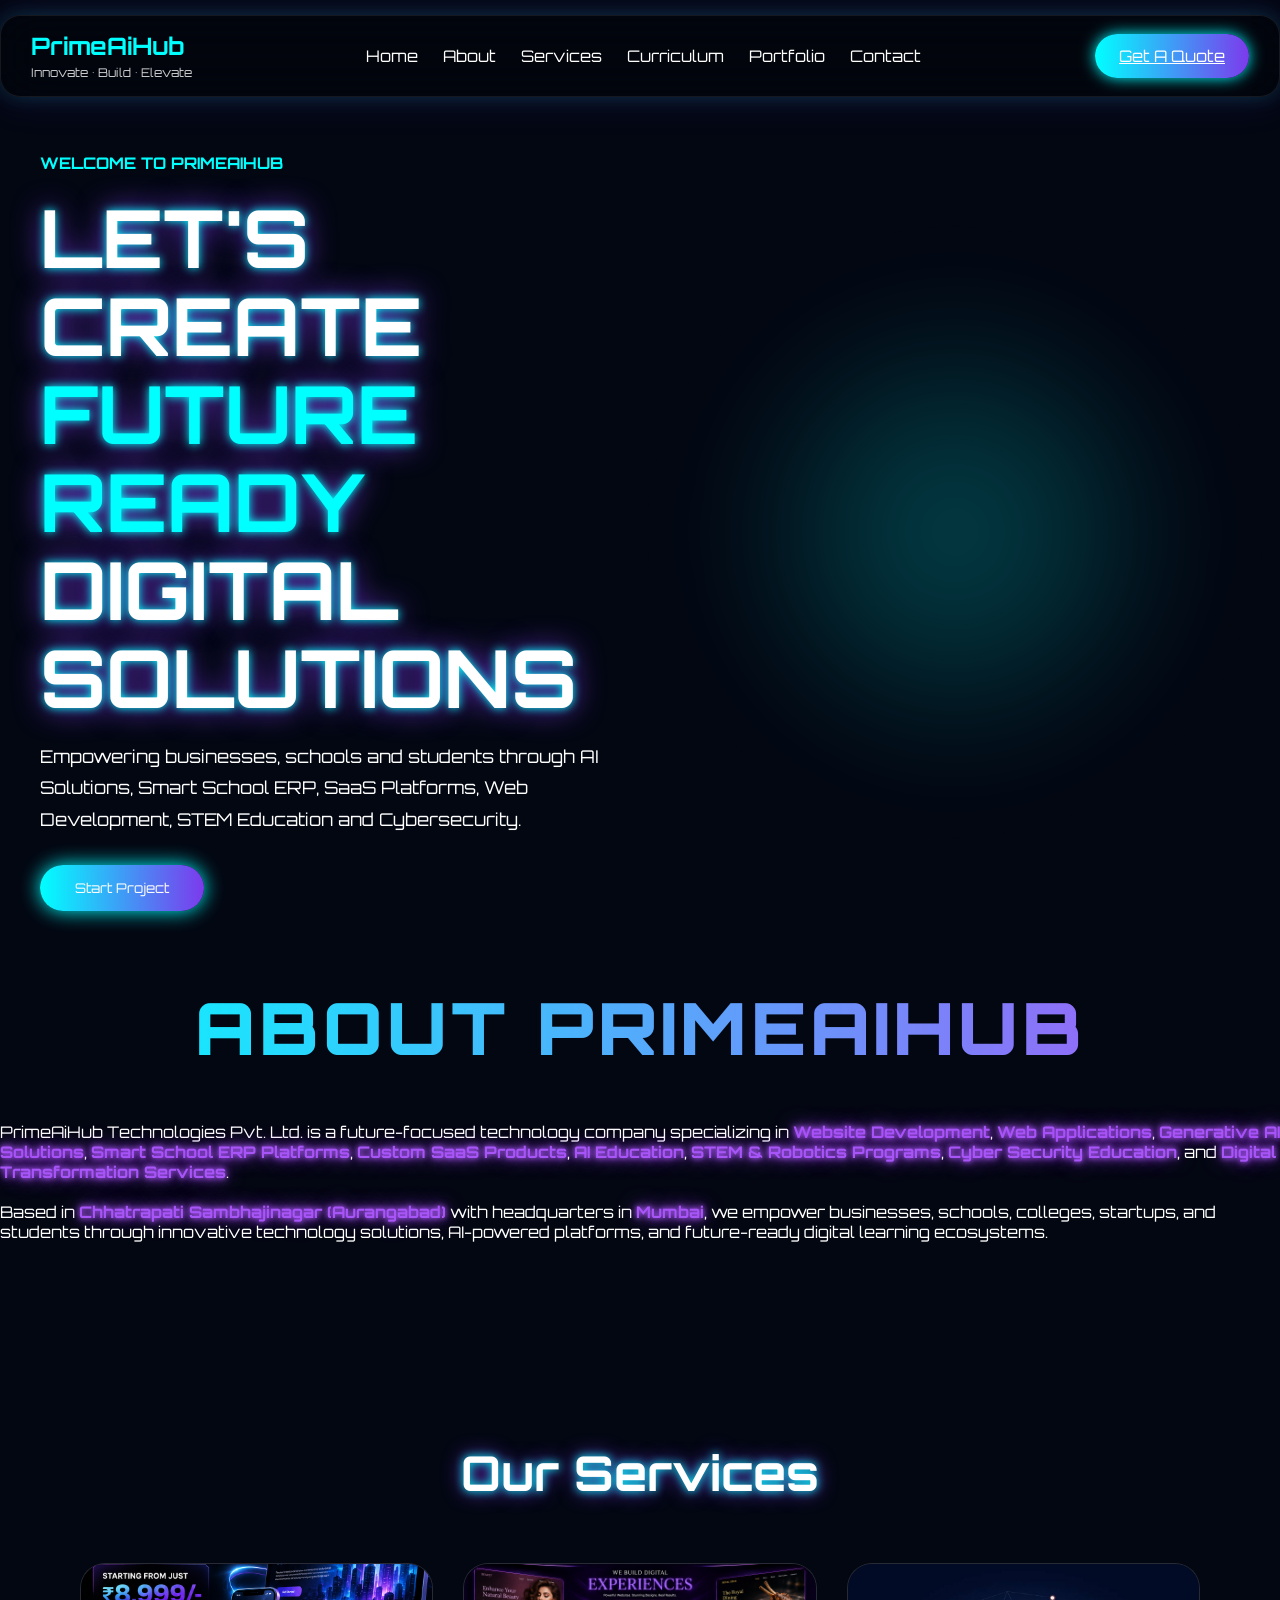
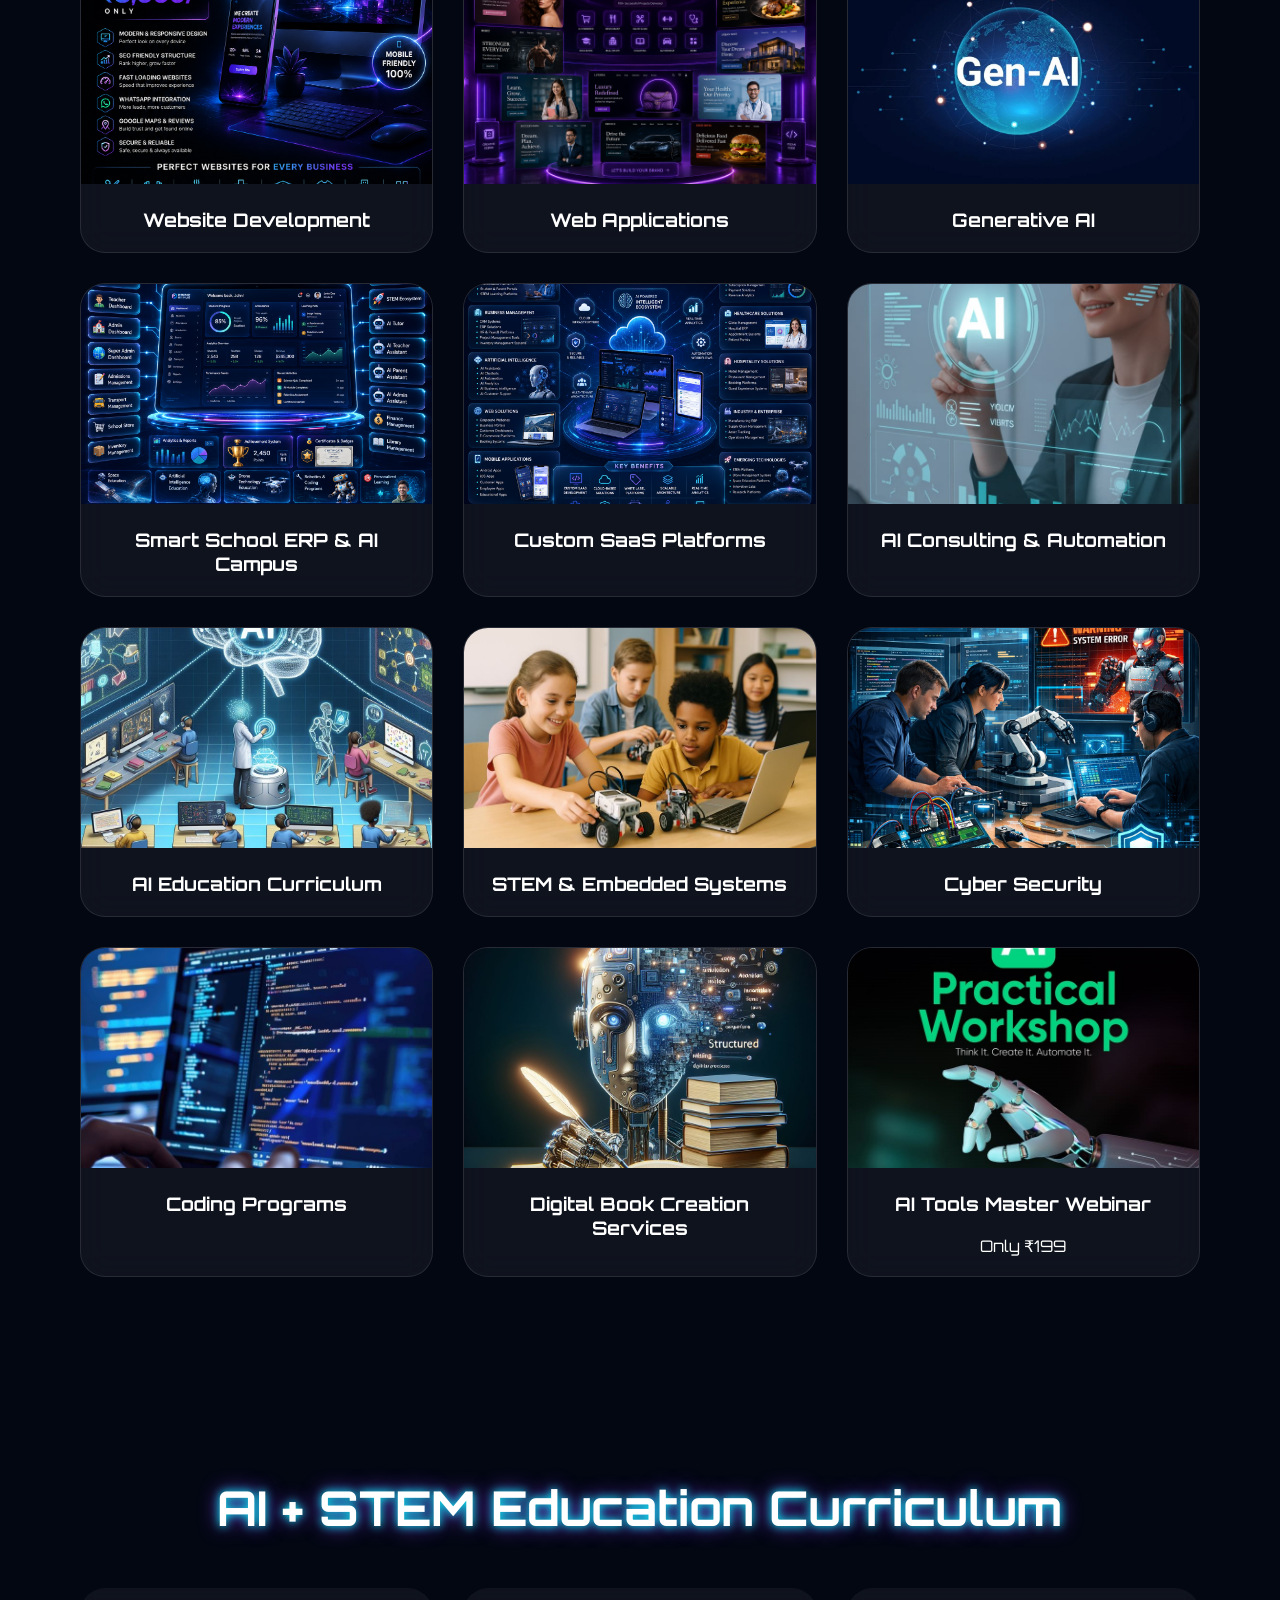
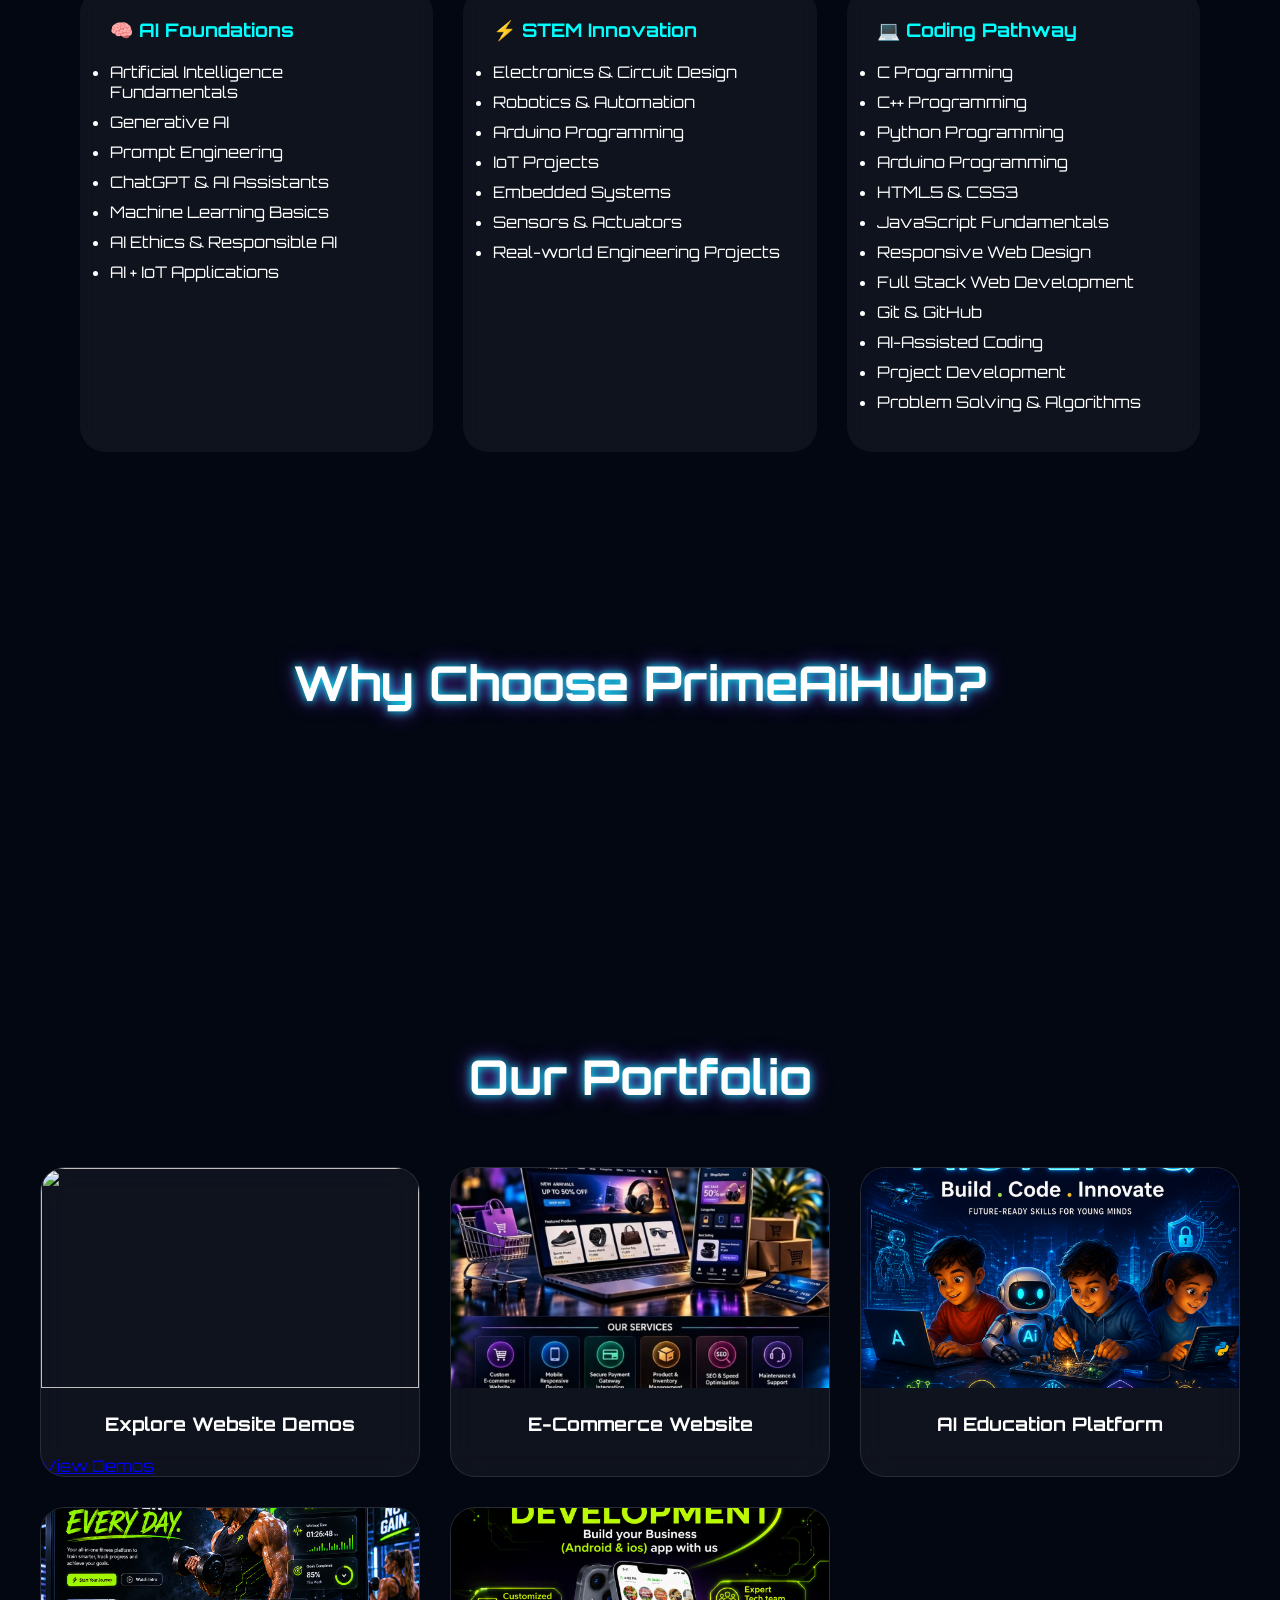
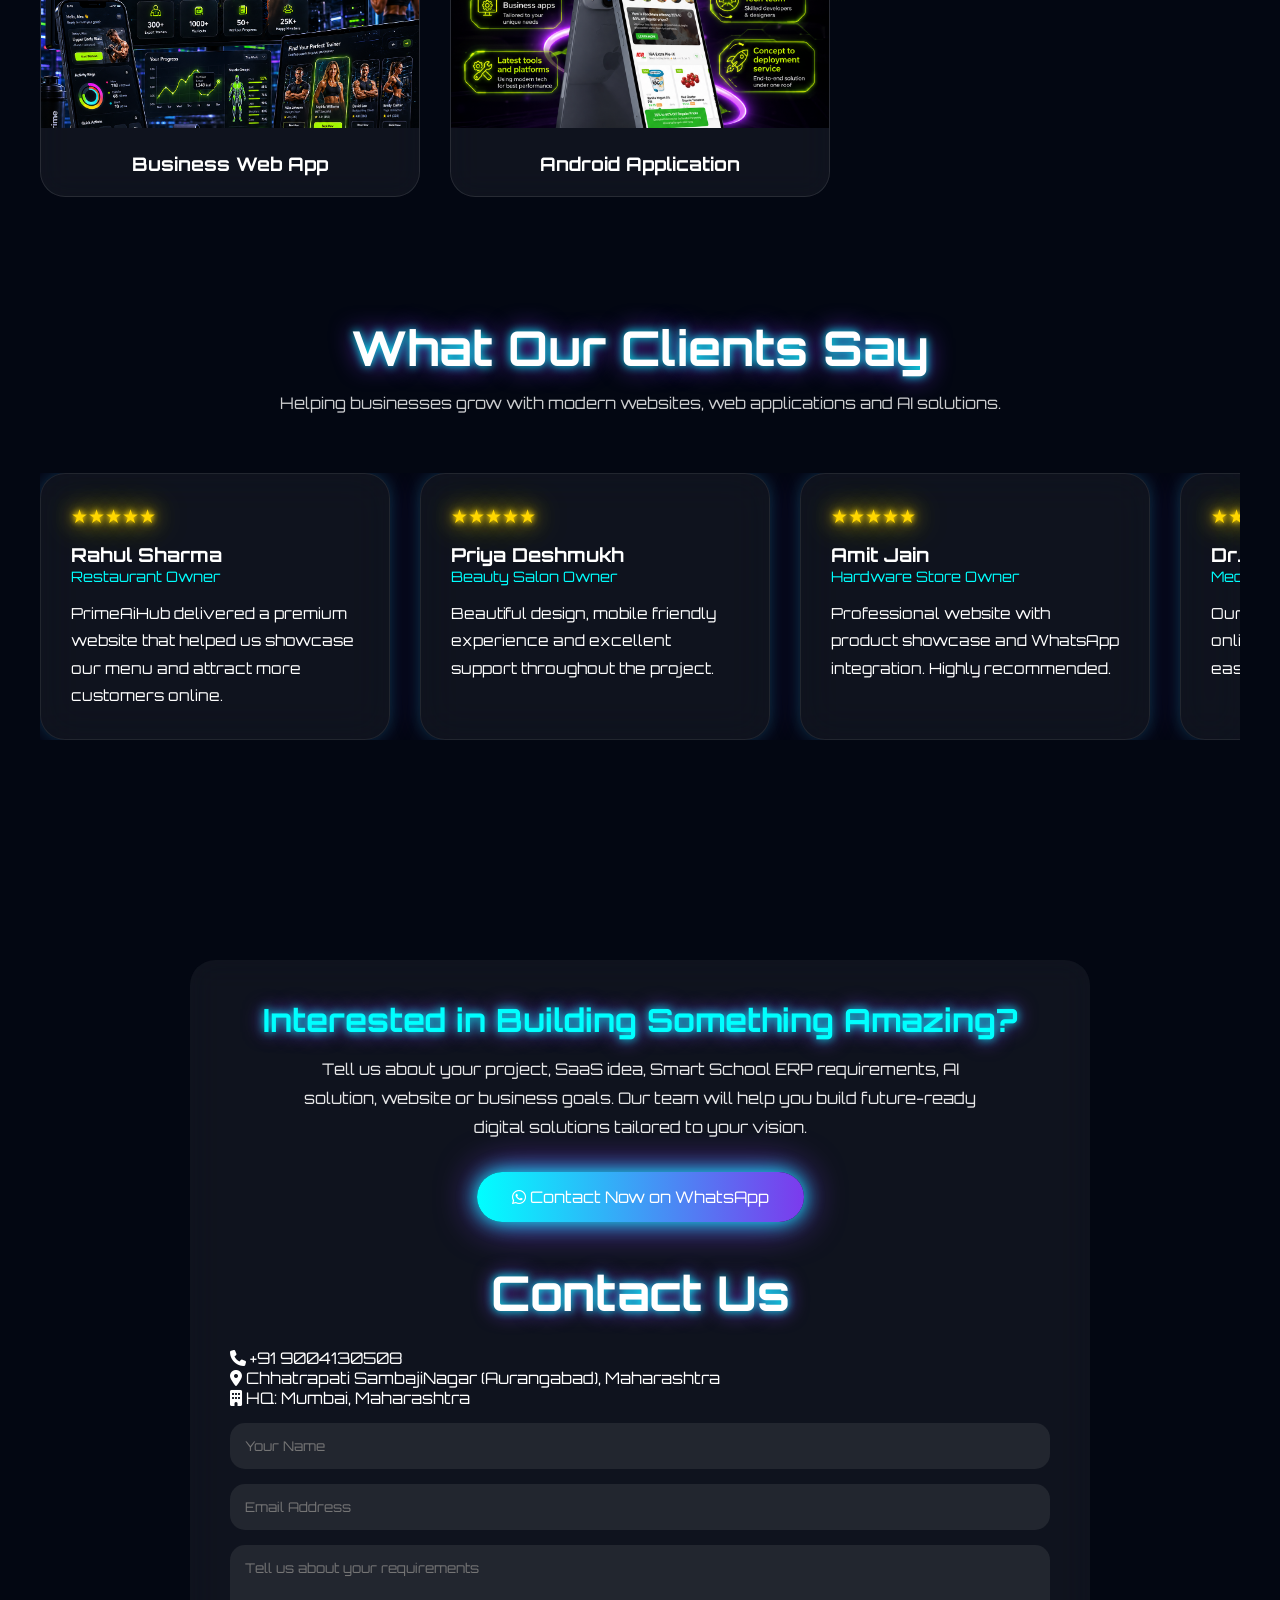
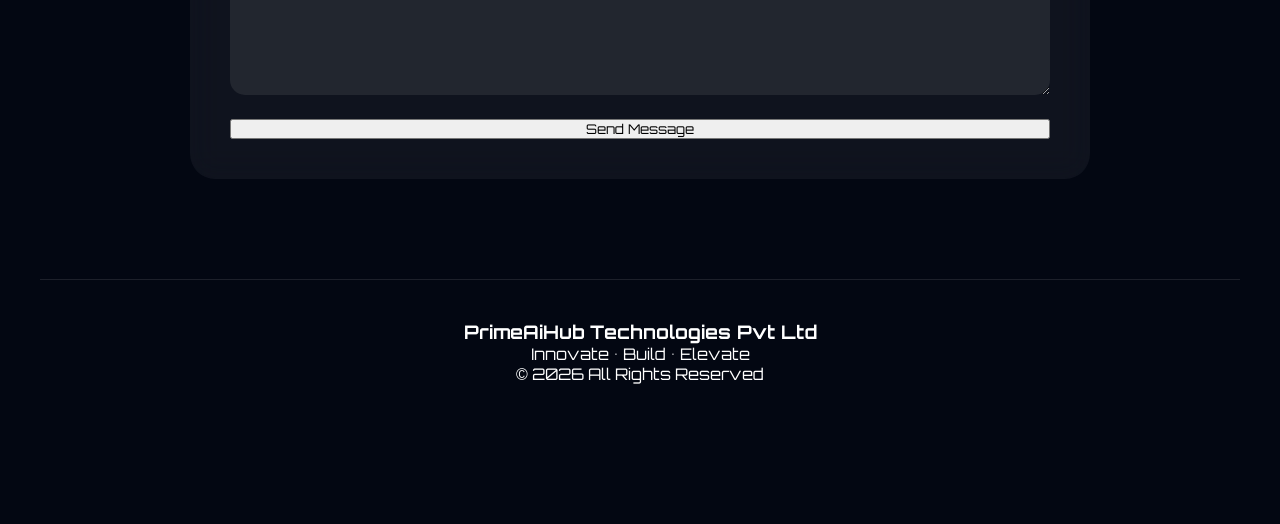
==== index.html @ bfb671b7 "Enhance index.html with new sections and content The file index.html has been updated to include add" ====
<!DOCTYPE html>
<html lang="en">
<head>

<meta charset="UTF-8">
<meta name="viewport" content="width=device-width, initial-scale=1.0">
<title>PrimeAiHub Technologies</title>

<link rel="stylesheet" href="style.css">

<link href="https://fonts.googleapis.com/css2?family=Orbitron:wght@400;600;800&display=swap" rel="stylesheet">

<link rel="stylesheet"
href="https://cdnjs.cloudflare.com/ajax/libs/font-awesome/6.5.1/css/all.min.css">

</head>
<body>

<div class="bg-animation"></div>

<header>

<div class="logo">
<h2> PrimeAiHub</h2>
<span>Innovate • Build • Elevate</span>
</div>

<nav>

<a href="#home">Home</a>

<a href="#about">About</a>

<a href="#services">Services</a>

<a href="#curriculum">Curriculum</a>

<a href="#portfolio">Portfolio</a>

<a href="#contact">Contact</a>

</nav>

<a href="#contact" class="quote-btn">Get A Quote</a>

</header>

<div class="container">

<section id="home" class="hero">    

    <div class="hero-left">

        <h4>WELCOME TO PRIMEAIHUB</h4>

        <h1>
        LET'S CREATE<br>
        <span>FUTURE READY</span><br>
        DIGITAL SOLUTIONS
        </h1>

        <p>
Empowering businesses, schools and students through
AI Solutions, Smart School ERP, SaaS Platforms,
Web Development, STEM Education and Cybersecurity.
</p>

        <button>Start Project</button>

    </div>

  <div class="hero-right">

    <video
        id="heroRobot"
        autoplay
        muted
        loop
        playsinline>

        <source src="videos/ai-robot.mp4" type="video/mp4">

    </video>

</div>
</section>

</div>

<section id="about" class="about">

<h2>About PrimeAiHub</h2>

<p>

PrimeAiHub Technologies Pvt. Ltd. is a future-focused technology company specializing in
<strong>Website Development</strong>,
<strong>Web Applications</strong>,
<strong>Generative AI Solutions</strong>,
<strong>Smart School ERP Platforms</strong>,
<strong>Custom SaaS Products</strong>,
<strong>AI Education</strong>,
<strong>STEM & Robotics Programs</strong>,
<strong>Cyber Security Education</strong>, and
<strong>Digital Transformation Services</strong>.

<br><br>

Based in <strong>Chhatrapati Sambhajinagar (Aurangabad)</strong>
with headquarters in <strong>Mumbai</strong>,
we empower businesses, schools, colleges, startups, and students through innovative technology solutions, AI-powered platforms, and future-ready digital learning ecosystems.

</p>

</section>

<section id="services" class="services">

<section class="services">

<h2>Our Services</h2>

<div class="grid">

<div class="card">
<img src="images/webdev.jpg" alt="Website Development">
<h3>Website Development</h3>
</div>

<div class="card">
<img src="images/webapp.jpg" alt="Web Applications">
<h3>Web Applications</h3>
</div>

<div class="card">
<img src="images/genai.jpg" alt="Generative AI">
<h3>Generative AI</h3>
</div>

 <div class="card">
<img src="images/schoolerp.png" alt="Smart School ERP & AI Campus">
<h3>Smart School ERP & AI Campus</h3>
</div>

<div class="card">
<img src="images/saas.png" alt="Custom SaaS Platforms">
<h3>Custom SaaS Platforms</h3>
</div>

<div class="card">
<img src="images/aiconsulting.jpg" alt="AI Consulting & Automation">
<h3>AI Consulting & Automation</h3>
</div>   

<div class="card">
<img src="images/aieducation.jpg" alt="AI Education Curriculum">
<h3>AI Education Curriculum</h3>
</div>

<div class="card">
<img src="images/stem.jpg" alt="STEM & Embedded Systems">
<h3>STEM & Embedded Systems</h3>
</div>

<div class="card">
<img src="images/cyber.jpg.png" alt="Cyber Security">
<h3>Cyber Security</h3>
</div>

<div class="card">
<img src="images/coding.jpg" alt="Coding Programs">
<h3>Coding Programs</h3>
</div>

<div class="card">
<img src="images/bookwriting.jpg" alt="Digital Book Creation Services">
<h3>Digital Book Creation Services</h3>
</div>

<div class="card">
<img src="images/webinar.jpg" alt="AI Tools Master Webinar">
<h3>AI Tools Master Webinar</h3>
<p>Only ₹199</p>
</div>

</div>

</section>

<section id="curriculum" class="curriculum">

<h2>AI + STEM Education Curriculum</h2>

<div class="curriculum-grid">

<div>
<h3>🧠 AI Foundations</h3>

<ul>
<li>Artificial Intelligence Fundamentals</li>
<li>Generative AI</li>
<li>Prompt Engineering</li>
<li>ChatGPT & AI Assistants</li>
<li>Machine Learning Basics</li>
<li>AI Ethics & Responsible AI</li>
<li>AI + IoT Applications</li>
</ul>

</div>

<div>
<h3>⚡ STEM Innovation</h3>

<ul>
<li>Electronics & Circuit Design</li>
<li>Robotics & Automation</li>
<li>Arduino Programming</li>
<li>IoT Projects</li>
<li>Embedded Systems</li>
<li>Sensors & Actuators</li>
<li>Real-world Engineering Projects</li>
</ul>

</div>

<div>
<h3>💻 Coding Pathway</h3>

<ul>
<li>C Programming</li>
<li>C++ Programming</li>
<li>Python Programming</li>
<li>Arduino Programming</li>
<li>HTML5 & CSS3</li>
<li>JavaScript Fundamentals</li>
<li>Responsive Web Design</li>
<li>Full Stack Web Development</li>
<li>Git & GitHub</li>
<li>AI-Assisted Coding</li>
<li>Project Development</li>
<li>Problem Solving & Algorithms</li>
</ul>

</div>

</section>

<section id="why" class="why">

<h2>Why Choose PrimeAiHub?</h2>

<div class="why-grid">

<div class="why-box">
<i class="fas fa-award"></i>
<h3>Innovation Driven</h3>
</div>

<div class="why-box">
<i class="fas fa-brain"></i>
<h3>AI Powered Solutions</h3>
</div>

<div class="why-box">
<i class="fas fa-globe"></i>
<h3>Global Standards</h3>
</div>

<div class="why-box">
<i class="fas fa-graduation-cap"></i>
<h3>Education Experts</h3>
</div>

</div>

</section>

<section id="portfolio" class="portfolio">

<h2>Our Portfolio</h2>

<div class="grid">

<div class="card">
    <img src="images/demo-gallery.jpg">
    <h3>Explore Website Demos</h3>
    <a href="explore.html" class="demo-btn">View Demos</a>
</div>
    
<div class="card">
<img src="images/project1.jpg">
<h3>E-Commerce Website</h3>
</div>

<div class="card">
<img src="images/project2.jpg">
<h3>AI Education Platform</h3>
</div>

<div class="card">
<img src="images/project3.png">
<h3>Business Web App</h3>
</div>

 <div class="card">
<img src="images/project4.png">
<h3>Android Application</h3>
</div>   

</div>

</section>

    <section class="testimonials-section">

<h2>What Our Clients Say</h2>

<p class="testimonial-subtitle">
Helping businesses grow with modern websites, web applications and AI solutions.
</p>

<div class="testimonial-slider">

<div class="testimonial-track">

<div class="testimonial-card">
<div class="stars">★★★★★</div>
<h3>Rahul Sharma</h3>
<span>Restaurant Owner</span>
<p>
PrimeAiHub delivered a premium website that helped us showcase our menu and attract more customers online.
</p>
</div>

<div class="testimonial-card">
<div class="stars">★★★★★</div>
<h3>Priya Deshmukh</h3>
<span>Beauty Salon Owner</span>
<p>
Beautiful design, mobile friendly experience and excellent support throughout the project.
</p>
</div>

<div class="testimonial-card">
<div class="stars">★★★★★</div>
<h3>Amit Jain</h3>
<span>Hardware Store Owner</span>
<p>
Professional website with product showcase and WhatsApp integration. Highly recommended.
</p>
</div>

<div class="testimonial-card">
<div class="stars">★★★★★</div>
<h3>Dr. Anjali Mehta</h3>
<span>Medical Clinic</span>
<p>
Our clinic now has a professional online presence and patients can easily connect with us.
</p>
</div>

<div class="testimonial-card">
<div class="stars">★★★★★</div>
<h3>Vikram Patil</h3>
<span>Real Estate Consultant</span>
<p>
Property listings, maps integration and lead collection system work perfectly.
</p>
</div>

<div class="testimonial-card">
<div class="stars">★★★★★</div>
<h3>Neha Kulkarni</h3>
<span>School Administrator</span>
<p>
The School ERP concept and educational technology solutions are impressive.
</p>
</div>

<div class="testimonial-card">
<div class="stars">★★★★★</div>
<h3>Rohan Verma</h3>
<span>Startup Founder</span>
<p>
Excellent AI consultation and digital product development support from PrimeAiHub.
</p>
</div>

<div class="testimonial-card">
<div class="stars">★★★★★</div>
<h3>Sneha Agarwal</h3>
<span>Fashion Boutique</span>
<p>
Our online brand presence improved significantly after launching the website.
</p>
</div>

<!-- Duplicate for smooth loop -->

<div class="testimonial-card">
<div class="stars">★★★★★</div>
<h3>Rahul Sharma</h3>
<span>Restaurant Owner</span>
<p>
PrimeAiHub delivered a premium website that helped us showcase our menu and attract more customers online.
</p>
</div>

<div class="testimonial-card">
<div class="stars">★★★★★</div>
<h3>Priya Deshmukh</h3>
<span>Beauty Salon Owner</span>
<p>
Beautiful design, mobile friendly experience and excellent support throughout the project.
</p>
</div>

<div class="testimonial-card">
<div class="stars">★★★★★</div>
<h3>Amit Jain</h3>
<span>Hardware Store Owner</span>
<p>
Professional website with product showcase and WhatsApp integration. Highly recommended.
</p>
</div>

<div class="testimonial-card">
<div class="stars">★★★★★</div>
<h3>Dr. Anjali Mehta</h3>
<span>Medical Clinic</span>
<p>
Our clinic now has a professional online presence and patients can easily connect with us.
</p>
</div>

</div>

</div>

</section>

<section id="contact" class="contact">

<div class="contact-card">

<div class="contact-cta">

<h3>Interested in Building Something Amazing?</h3>

<p>
Tell us about your project, SaaS idea,
Smart School ERP requirements, AI solution,
website or business goals.

Our team will help you build future-ready
digital solutions tailored to your vision.
</p>

<a href="https://wa.me/919004130508"
target="_blank"
class="whatsapp-cta">

<i class="fab fa-whatsapp"></i>
Contact Now on WhatsApp

</a>

</div>

<h2>Contact Us</h2>

<p><i class="fas fa-phone"></i> +91 9004130508</p>

<p><i class="fas fa-location-dot"></i>
Chhatrapati SambajiNagar (Aurangabad), Maharashtra
</p>

<p><i class="fas fa-building"></i>
HQ: Mumbai, Maharashtra
</p>

<form>

<input type="text"
id="name"
placeholder="Your Name">

<input type="email"
id="email"
placeholder="Email Address">

<textarea id="message"
placeholder="Tell us about your requirements">
</textarea>

<button type="button"
onclick="sendWhatsApp()">

Send Message

</button>

</form>

</div>

</section>

<footer>

<h3>PrimeAiHub Technologies Pvt Ltd</h3>

<p>Innovate • Build • Elevate</p>

<p>© 2026 All Rights Reserved</p>

</footer>

<script src="script.js"></script>

    <!-- Chatbase AI Assistant -->
<script>
(function(){if(!window.chatbase||window.chatbase("getState")!=="initialized"){window.chatbase=(...arguments)=>{if(!window.chatbase.q){window.chatbase.q=[]}window.chatbase.q.push(arguments)};window.chatbase=new Proxy(window.chatbase,{get(target,prop){if(prop==="q"){return target.q}return(...args)=>target(prop,...args)}})}const onLoad=function(){const script=document.createElement("script");script.src="https://www.chatbase.co/embed.min.js";script.id="kOGh83SRRDH4Z4Q2tjIOW";script.domain="www.chatbase.co";document.body.appendChild(script)};if(document.readyState==="complete"){onLoad()}else{window.addEventListener("load",onLoad)}})();
</script>

</body>
</html>
---- style.css ----
*{
    margin:0;
    padding:0;
    box-sizing:border-box;
    font-family:'Orbitron',sans-serif;
}

body{
    background:#030712;
    color:white;
    overflow-x:hidden;
}

/* =========================
   CONTAINER
========================= */

.container{
    width:100%;
    max-width:1400px;
    margin:auto;
    padding:0 40px;
}

/* =========================
   AI BACKGROUND
========================= */

#ai-bg{
    position:fixed;
    top:0;
    left:0;
    width:100%;
    height:100%;
    z-index:-4;
}

#particles{
    position:fixed;
    width:100%;
    height:100%;
    pointer-events:none;
    z-index:-2;
}

.cyber-grid{
    position:fixed;
    bottom:-20%;
    left:0;
    width:100%;
    height:70vh;
    z-index:-3;

    background-image:
    linear-gradient(rgba(0,255,255,.15) 1px,transparent 1px),
    linear-gradient(90deg,rgba(0,255,255,.15) 1px,transparent 1px);

    background-size:50px 50px;

    transform:
    perspective(500px)
    rotateX(70deg);

    animation:gridMove 12s linear infinite;
}

@keyframes gridMove{
    from{
        background-position:0 0;
    }
    to{
        background-position:0 1000px;
    }
}

/* =========================
   HEADER
========================= */

header{
    width:100%;
    max-width:1400px;

    margin:auto;

    padding:15px 30px;

    display:flex;
    justify-content:space-between;
    align-items:center;

    position:sticky;
    top:15px;

    background:rgba(0,0,0,.25);

    backdrop-filter:blur(20px);

    border:1px solid rgba(255,255,255,.08);

    border-radius:20px;

    box-shadow:
    0 0 20px rgba(0,255,255,.15),
    0 0 40px rgba(124,58,237,.15);

    z-index:999;
}

.logo h2{
    color:#00ffff;
}

.logo span{
    font-size:12px;
    opacity:.8;
}

nav{
    display:flex;
    gap:25px;
}

nav a{
    color:white;
    text-decoration:none;
    transition:.3s;
}

nav a:hover{
    color:#00ffff;
}

.quote-btn{
    padding:12px 24px;

    border-radius:50px;

    background:
    linear-gradient(
    90deg,
    #00ffff,
    #7c3aed);

    color:white;

    cursor:pointer;

    box-shadow:
    0 0 15px cyan;
}

/* =========================
   HERO
========================= */

.hero{
    min-height:100vh;

    display:flex;
    justify-content:center;
    align-items:center;

    gap:60px;

    padding:50px 0;
}

.hero-left{
    flex:1;
}

.hero-left h4{
    color:#00ffff;
    margin-bottom:20px;
}

.hero-left h1{
    font-size:5rem;
    line-height:1.1;

    text-shadow:
    0 0 10px cyan,
    0 0 30px #7c3aed;
}

.hero-left span{
    color:#00ffff;
}

.hero-left p{
    margin-top:20px;
    font-size:1.1rem;
    line-height:1.8;
    max-width:600px;
}

.hero-left button{
    margin-top:30px;

    padding:15px 35px;

    border:none;

    border-radius:50px;

    background:
    linear-gradient(
    90deg,
    #00ffff,
    #7c3aed);

    color:white;

    cursor:pointer;

    box-shadow:
    0 0 20px cyan;
}

.hero-right{
    flex:1;

    display:flex;
    justify-content:center;
    align-items:center;

    position:relative;
}

.hero-right::before{

    content:"";

    position:absolute;

    width:500px;
    height:500px;

    background:
    radial-gradient(
        circle,
        rgba(0,255,255,.25),
        transparent 70%
    );

    filter:blur(50px);

    z-index:-1;
}

#heroRobot{

    width:100%;
    max-width:750px;

    object-fit:contain;

    border-radius:30px;

    filter:
        drop-shadow(0 0 25px cyan)
        drop-shadow(0 0 50px #7c3aed);

    animation:heroFloat 5s ease-in-out infinite;
}

@keyframes heroFloat{

    0%{
        transform:translateY(0px);
    }

    50%{
        transform:translateY(-20px);
    }

    100%{
        transform:translateY(0px);
    }
}

/* =========================
   SERVICES
========================= */

.services{
    max-width:1400px;
    margin:auto;
    padding:100px 40px;
}

.services h2{
    text-align:center;

    font-size:3rem;

    margin-bottom:60px;

    text-shadow:
    0 0 10px cyan,
    0 0 20px #7c3aed;
}

.grid{
    display:grid;

    grid-template-columns:
    repeat(auto-fit,minmax(300px,1fr));

    gap:30px;
}

.card{
    background:
    rgba(255,255,255,.05);

    border:
    1px solid rgba(255,255,255,.1);

    border-radius:25px;

    overflow:hidden;

    backdrop-filter:blur(15px);

    transition:.4s;
}

.card:hover{
    transform:
    translateY(-10px);

    box-shadow:
    0 0 20px cyan,
    0 0 40px #7c3aed;
}

.card img{
    width:100%;
    height:220px;
    object-fit:cover;
}

.card h3{
    padding:20px;
    text-align:center;
}

.card p{
    text-align:center;
    padding-bottom:20px;
}

/* =========================
   CURRICULUM
========================= */

.curriculum{
    max-width:1400px;
    margin:auto;
    padding:100px 40px;
}

.curriculum h2{
    text-align:center;
    margin-bottom:50px;
    font-size:3rem;
}

.curriculum-grid{
    display:grid;

    grid-template-columns:
    repeat(auto-fit,minmax(300px,1fr));

    gap:30px;
}

.curriculum-grid div{
    background:
    rgba(255,255,255,.05);

    padding:30px;

    border-radius:25px;

    backdrop-filter:blur(10px);
}

.curriculum-grid h3{
    color:#00ffff;
    margin-bottom:20px;
}

.curriculum-grid li{
    margin-bottom:10px;
}

/* =========================
   WHY US
========================= */

.why{
    max-width:1400px;
    margin:auto;
    padding:100px 40px;
}

.why h2{
    text-align:center;
    margin-bottom:50px;
    font-size:3rem;
}

.why-grid{
    display:grid;

    grid-template-columns:
    repeat(auto-fit,minmax(250px,1fr));

    gap:30px;
}

.why-box{
    text-align:center;

    background:
    rgba(255,255,255,.05);

    padding:40px;

    border-radius:25px;
}

.why-box i{
    font-size:40px;
    color:#00ffff;
    margin-bottom:15px;
}

/* =========================
   CONTACT
========================= */

.contact{
    padding:100px 40px;
}

.contact-card{
    max-width:900px;
    margin:auto;

    background:
    rgba(255,255,255,.05);

    backdrop-filter:blur(15px);

    border-radius:25px;

    padding:40px;
}

.contact-card h2{
    text-align:center;
    margin-bottom:25px;
}

input,
textarea{
    width:100%;

    margin-top:15px;

    padding:15px;

    border:none;

    border-radius:15px;

    background:
    rgba(255,255,255,.08);

    color:white;
}

textarea{
    height:150px;
}

form button{
    width:100%;
    margin-top:20px;
}

/* =========================
   FOOTER
========================= */

footer{
    text-align:center;
    padding:40px;
    border-top:1px solid rgba(255,255,255,.1);
}

/* =========================
   MOBILE
========================= */

@media(max-width:992px){

    .container{
        padding:0 15px;
    }

    header{
        flex-direction:column;
        gap:20px;
    }

    nav{
        flex-wrap:wrap;
        justify-content:center;
    }

    .hero{
        flex-direction:column;
        text-align:center;
    }

    .hero-left h1{
        font-size:3rem;
    }

    .hero-left p{
        margin:auto;
        margin-top:20px;
    }

    .services,
    .curriculum,
    .why,
    .portfolio{
        padding-left:15px;
        padding-right:15px;
    }
    .testimonial-card{

width:280px;

}

}
/* =====================
   AI ROBOT
===================== */

.robot-container{

    display:flex;
    flex-direction:column;
    align-items:center;
    justify-content:center;

    position:relative;

    animation:floatRobot 4s ease-in-out infinite;
}

.robot-head{

    width:140px;
    height:90px;

    background:
    linear-gradient(
    135deg,
    #00ffff,
    #7c3aed);

    border-radius:20px;

    position:relative;

    box-shadow:
    0 0 20px cyan,
    0 0 50px #7c3aed;
}

.eye{

    width:20px;
    height:20px;

    background:white;

    border-radius:50%;

    position:absolute;

    top:35px;

    animation:blink 4s infinite;
}

.left-eye{
    left:35px;
}

.right-eye{
    right:35px;
}

.robot-body{

    margin-top:20px;

    display:flex;
    align-items:center;
}

.arm{

    width:18px;
    height:140px;

    background:#00ffff;

    border-radius:20px;

    box-shadow:
    0 0 15px cyan;
}

.left-arm{

    transform-origin:top;

    animation:leftTyping .4s infinite alternate;
}

.right-arm{

    transform-origin:top;

    animation:rightTyping .4s infinite alternate;
}

.laptop{

    width:320px;
    height:220px;

    margin:0 15px;

    border-radius:15px;

    background:#000;

    border:2px solid cyan;

    box-shadow:
    0 0 20px cyan;
}

.screen{

    width:100%;
    height:100%;

    overflow:hidden;

    padding:20px;
}

.typing-code{

    color:#00ff88;

    font-family:monospace;

    line-height:1.8;

    animation:codeScroll 6s linear infinite;
}

@keyframes floatRobot{

    0%{
        transform:translateY(0);
    }

    50%{
        transform:translateY(-15px);
    }

    100%{
        transform:translateY(0);
    }
}

@keyframes leftTyping{

    from{
        transform:rotate(20deg);
    }

    to{
        transform:rotate(45deg);
    }
}

@keyframes rightTyping{

    from{
        transform:rotate(-20deg);
    }

    to{
        transform:rotate(-45deg);
    }
}

@keyframes blink{

    0%,90%,100%{
        transform:scaleY(1);
    }

    95%{
        transform:scaleY(0.1);
    }
}

@keyframes codeScroll{

    from{
        transform:translateY(0);
    }

    to{
        transform:translateY(-100px);
    }
}

html{
    scroll-behavior:smooth;
}

strong{

    color:#a855f7;

    font-weight:700;

    text-shadow:
    0 0 5px #a855f7,
    0 0 10px #a855f7,
    0 0 20px #a855f7;
}

.about h2{

    text-align:center;

    font-size:4.5rem;

    margin-bottom:50px;

    background:
    linear-gradient(
    90deg,
    #00ffff,
    #a855f7
    );

    -webkit-background-clip:text;
    -webkit-text-fill-color:transparent;

    text-transform:uppercase;

    letter-spacing:4px;

    font-weight:900;
}

.contact-cta{

    text-align:center;

    margin-bottom:40px;
}

.contact-cta h3{

    font-size:2rem;

    margin-bottom:15px;

    color:#00ffff;

    text-shadow:
    0 0 10px cyan,
    0 0 20px #7c3aed;
}

.contact-cta p{

    max-width:700px;

    margin:auto;

    line-height:1.8;

    opacity:.9;

    margin-bottom:30px;
}

.whatsapp-cta{

    display:inline-block;

    padding:15px 35px;

    border-radius:50px;

    text-decoration:none;

    color:white;

    background:
    linear-gradient(
        90deg,
        #00ffff,
        #7c3aed
    );

    box-shadow:
    0 0 20px cyan,
    0 0 40px #7c3aed;

    transition:.3s;
}

.whatsapp-cta:hover{

    transform:translateY(-4px);

    box-shadow:
    0 0 30px cyan,
    0 0 60px #7c3aed;
}

/* =========================
   TESTIMONIALS
========================= */

.testimonials-section{

padding:120px 0;

overflow:hidden;

}

.testimonials-section h2{

text-align:center;

font-size:3rem;

margin-bottom:15px;

text-shadow:
0 0 10px cyan,
0 0 25px #7c3aed;

}

.testimonial-subtitle{

text-align:center;

opacity:.8;

margin-bottom:60px;

}

.testimonial-slider{

width:100%;

overflow:hidden;

}

.testimonial-track{

display:flex;

gap:30px;

width:max-content;

animation:
testimonialScroll 60s linear infinite;

}

.testimonial-track:hover{

animation-play-state:paused;

}

.testimonial-card{

width:350px;

padding:30px;

border-radius:25px;

background:
rgba(255,255,255,.05);

backdrop-filter:blur(20px);

border:
1px solid rgba(255,255,255,.08);

box-shadow:
0 0 15px rgba(0,255,255,.15),
0 0 30px rgba(124,58,237,.15);

transition:.4s;

}

.testimonial-card:hover{

transform:
translateY(-10px);

box-shadow:
0 0 20px cyan,
0 0 50px #7c3aed;

}

.testimonial-card h3{

margin-top:15px;

font-size:1.2rem;

}

.testimonial-card span{

display:block;

margin-bottom:15px;

color:#00ffff;

font-size:.9rem;

}

.testimonial-card p{

line-height:1.8;

font-size:.95rem;

}

.stars{

font-size:1.2rem;

color:#FFD700;

text-shadow:
0 0 5px #FFD700,
0 0 10px #FFD700,
0 0 20px #FFD700,
0 0 35px #FFD700;

}

@keyframes testimonialScroll{

0%{

transform:translateX(0);

}

100%{

transform:translateX(-50%);

}

}
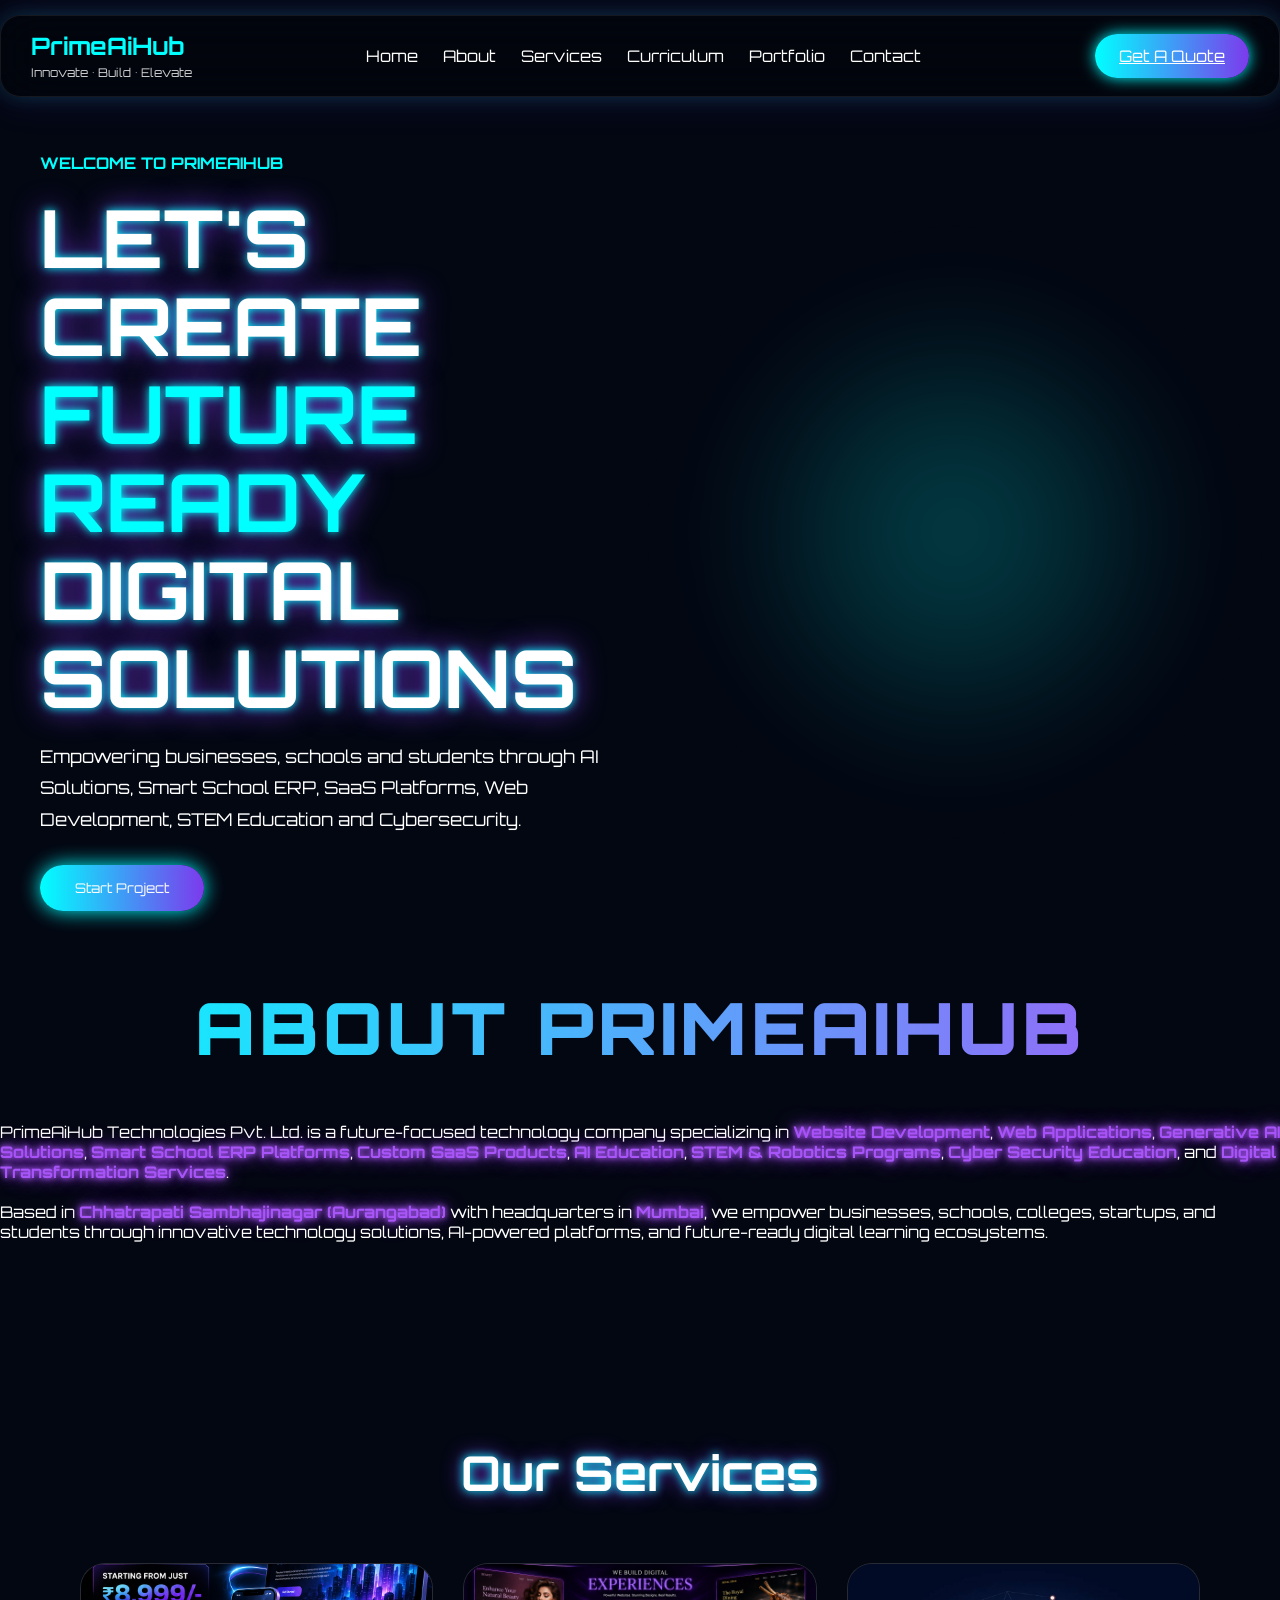
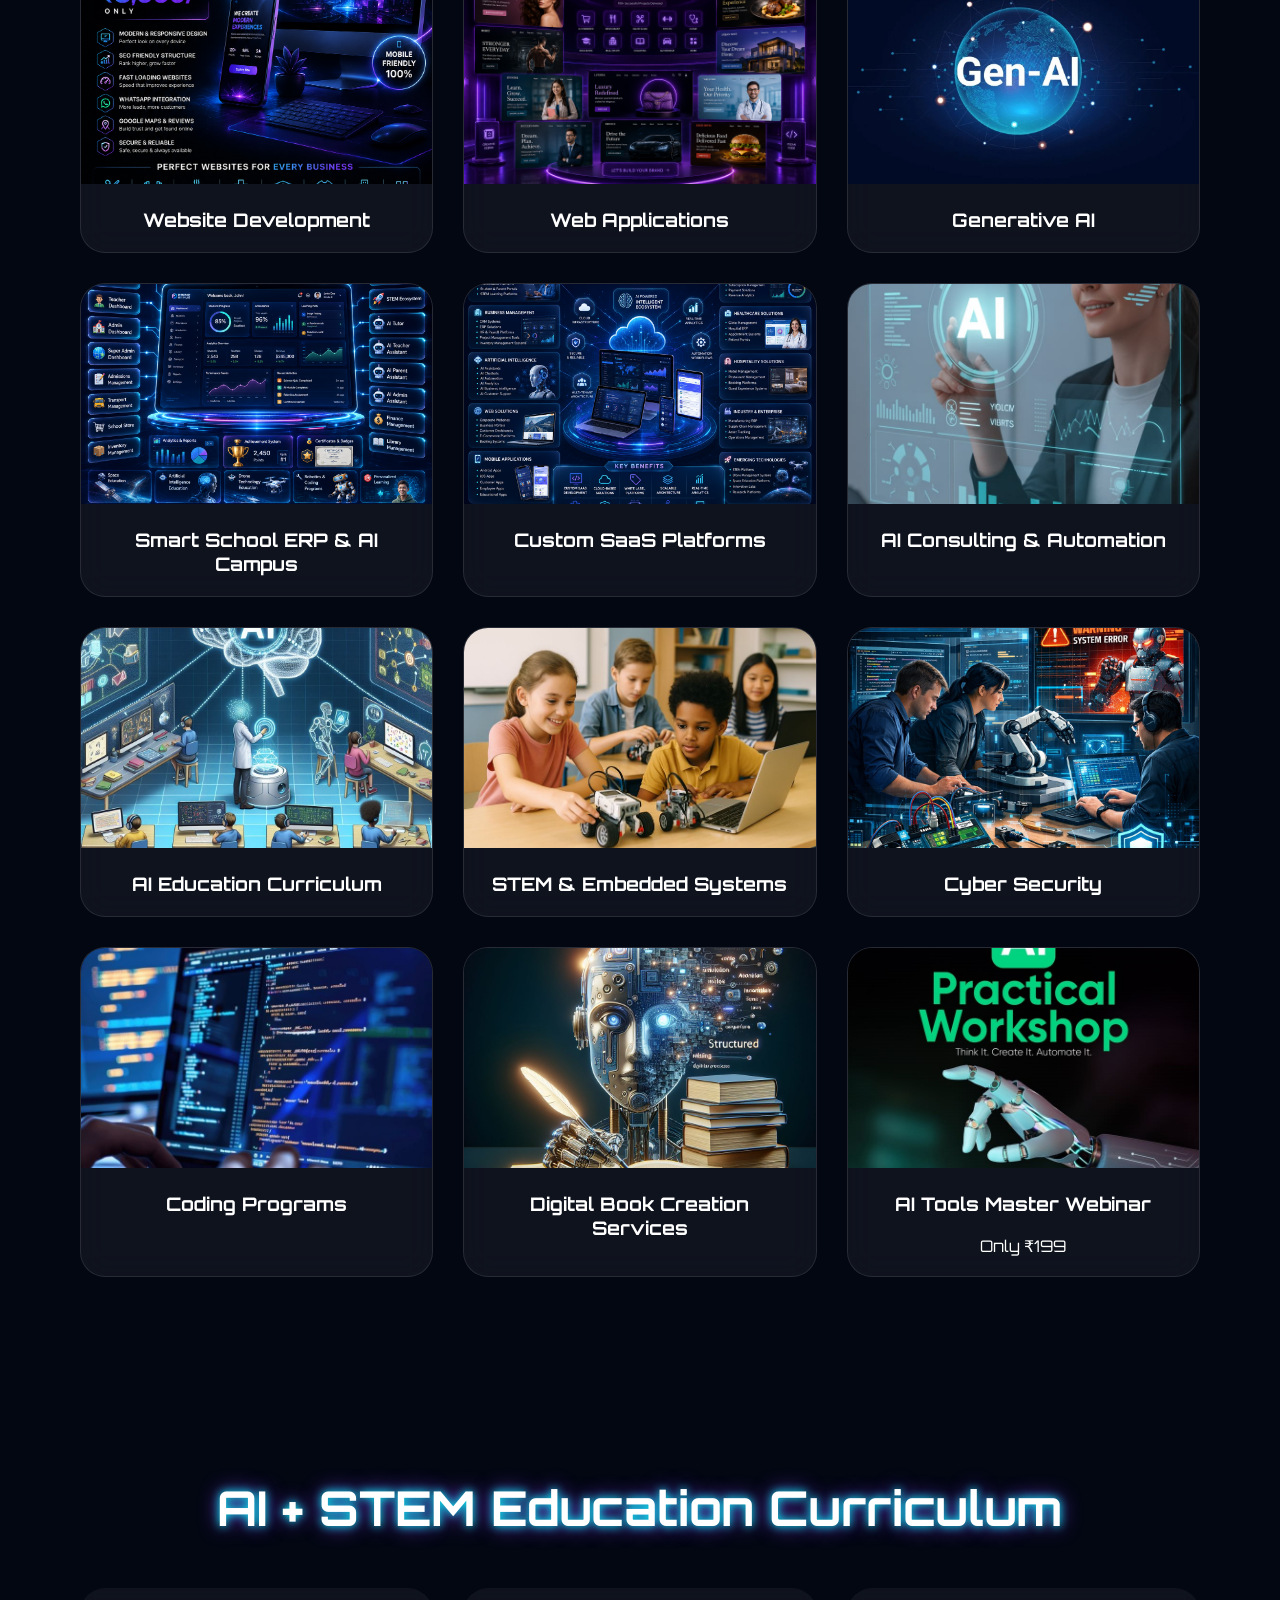
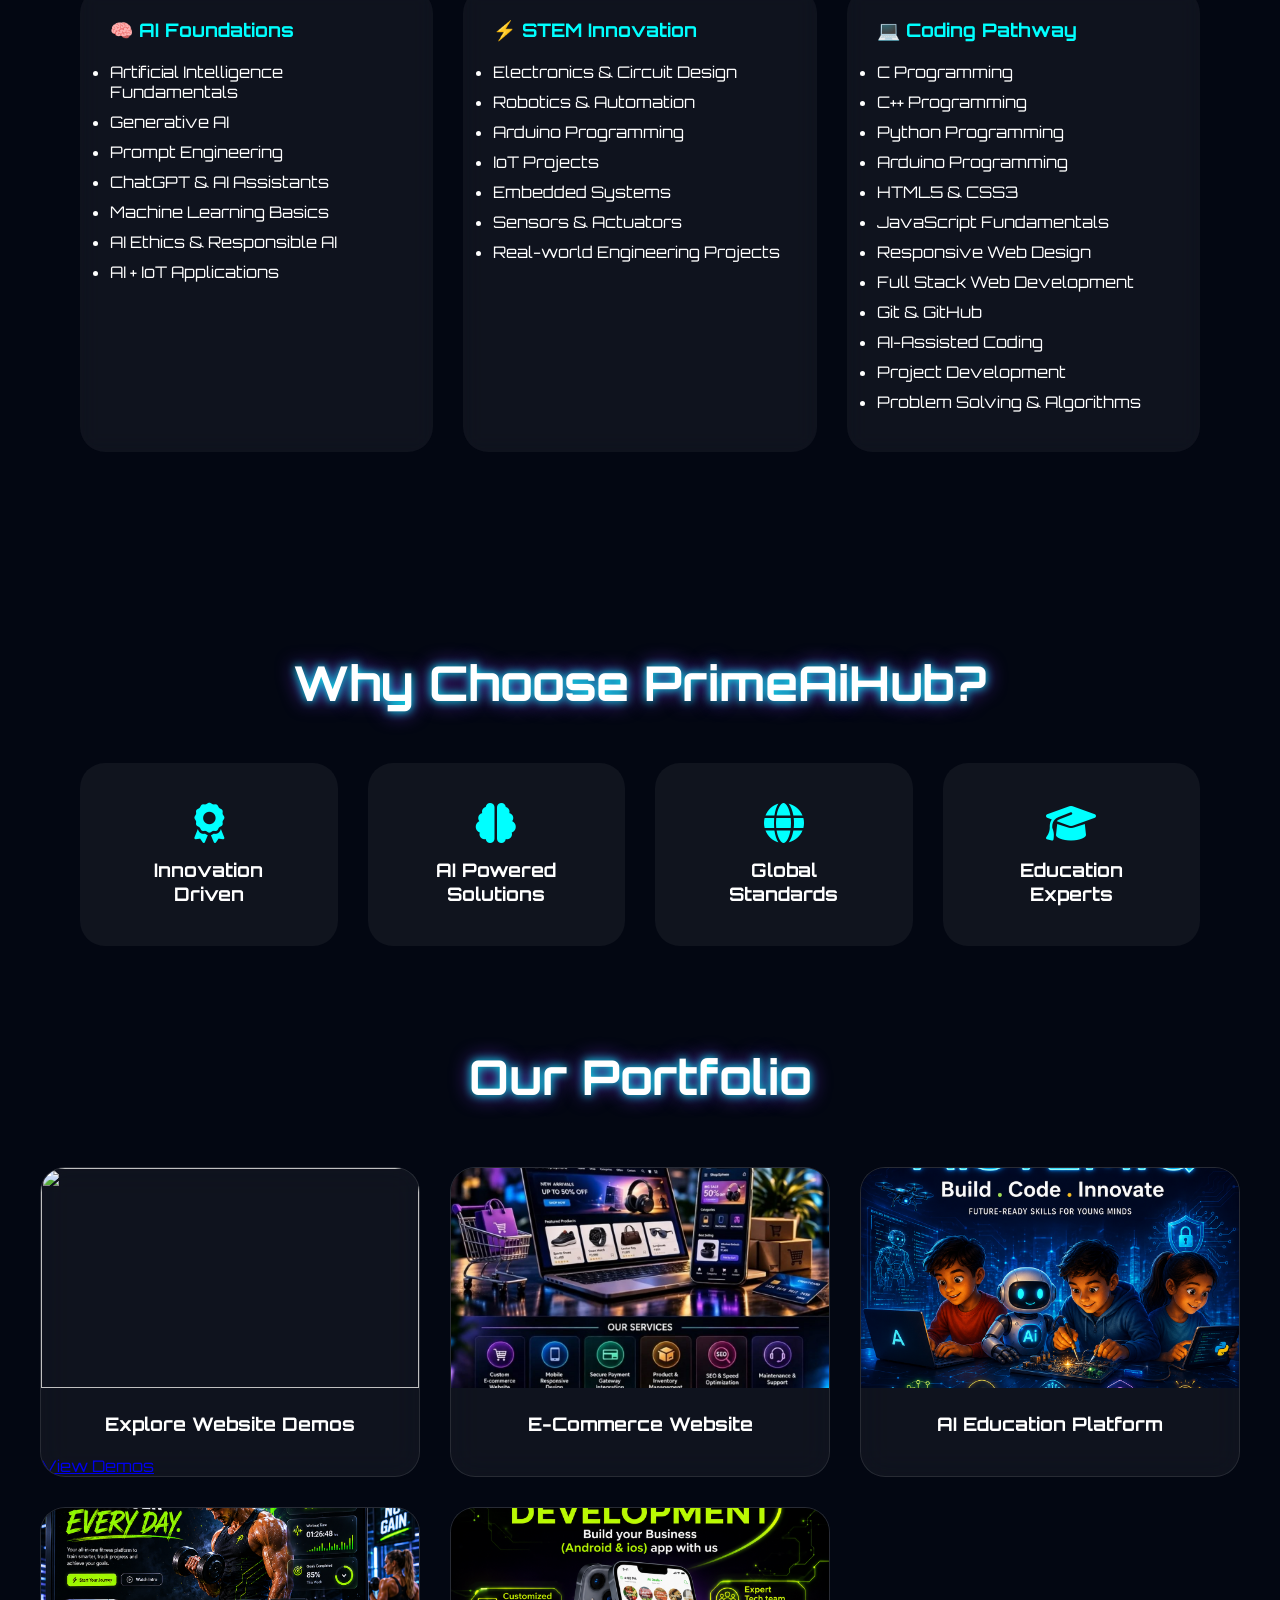
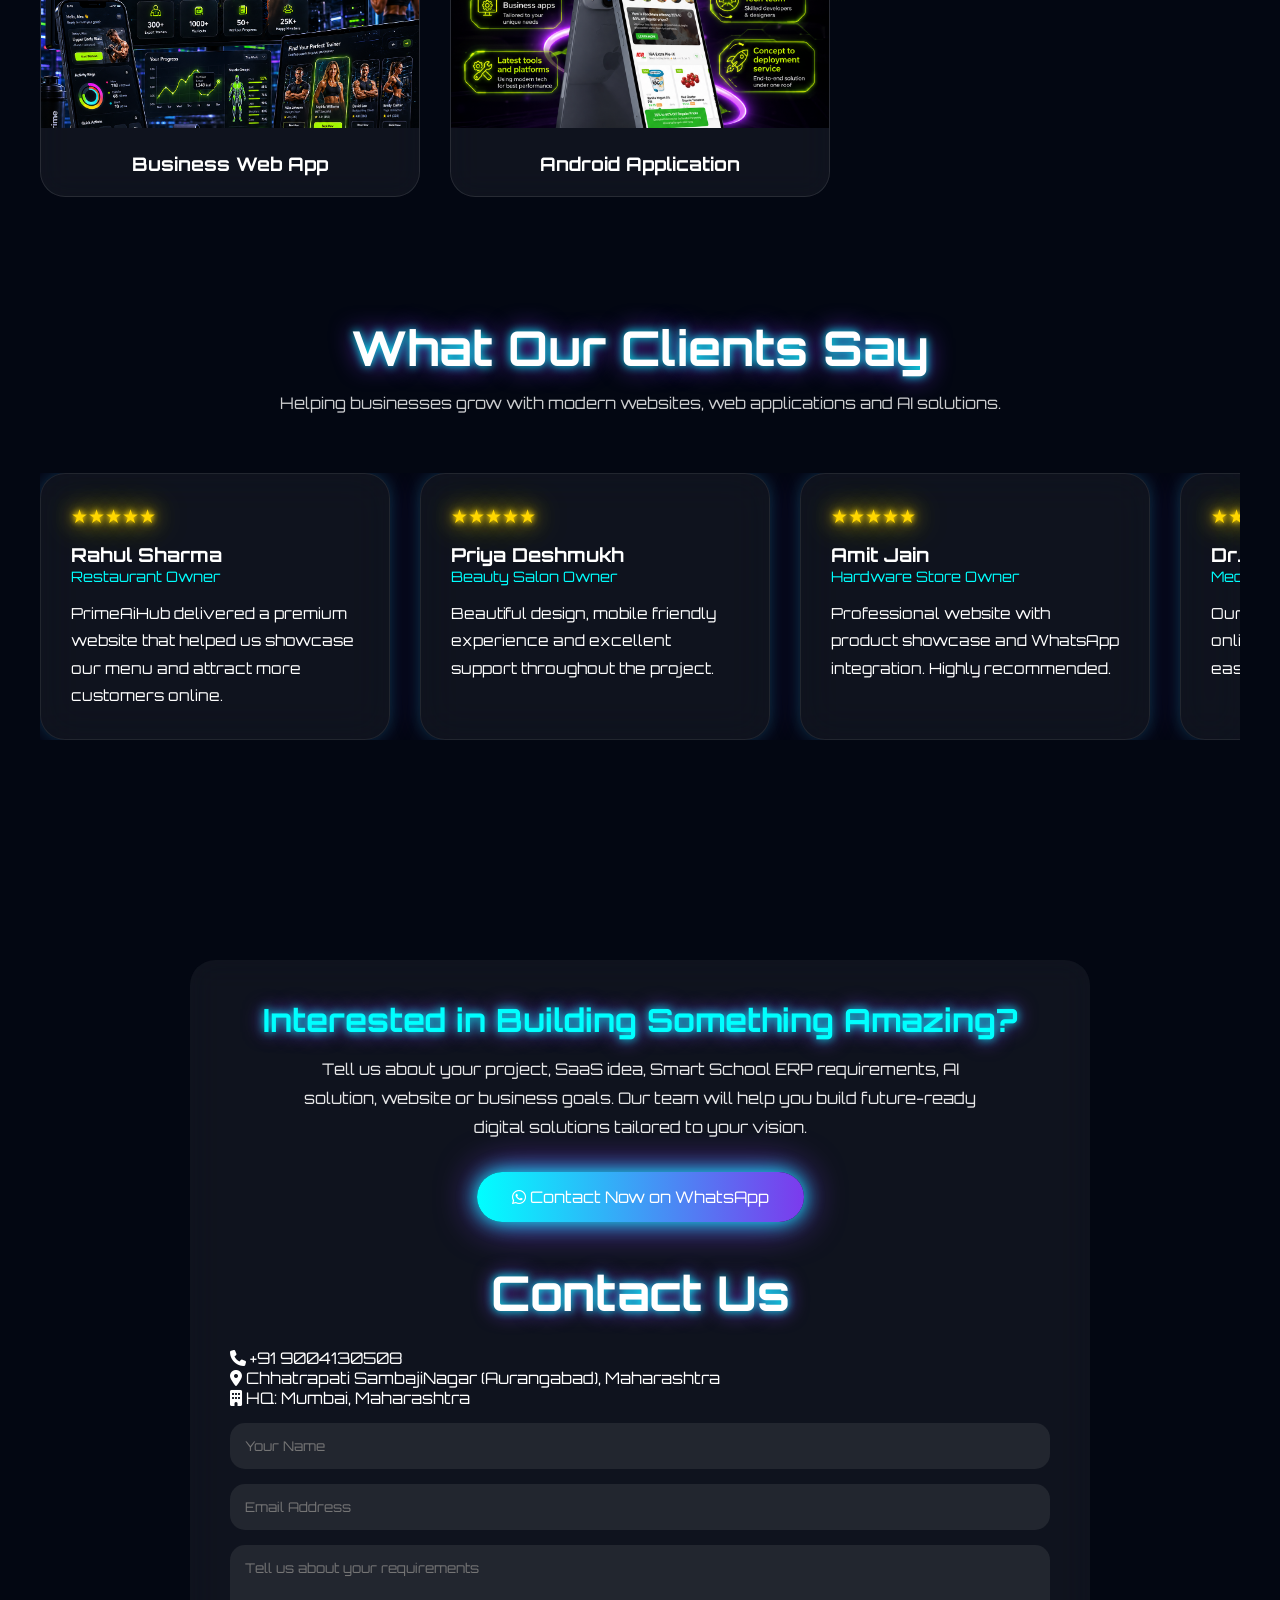
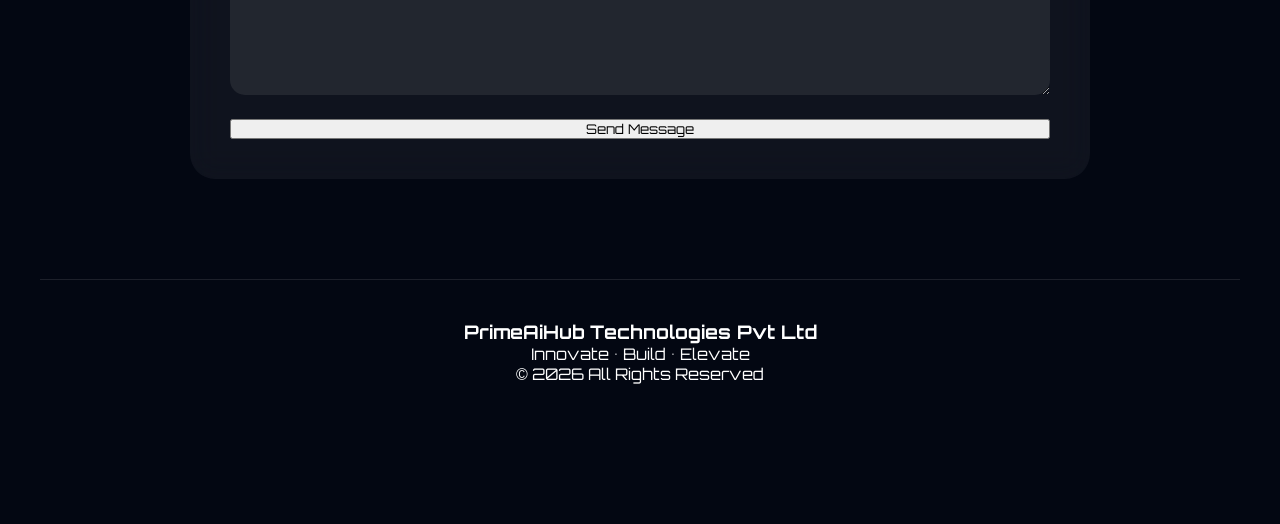
==== commit edf3cca4: "Update index.html" ====
--- a/index.html
+++ b/index.html
@@ -282,7 +282,7 @@
 <div class="grid">
 
 <div class="card">
-    <img src="images/demo-gallery.jpg">
+    <img src="images/demo-gallery.png">
     <h3>Explore Website Demos</h3>
     <a href="explore.html" class="demo-btn">View Demos</a>
 </div>
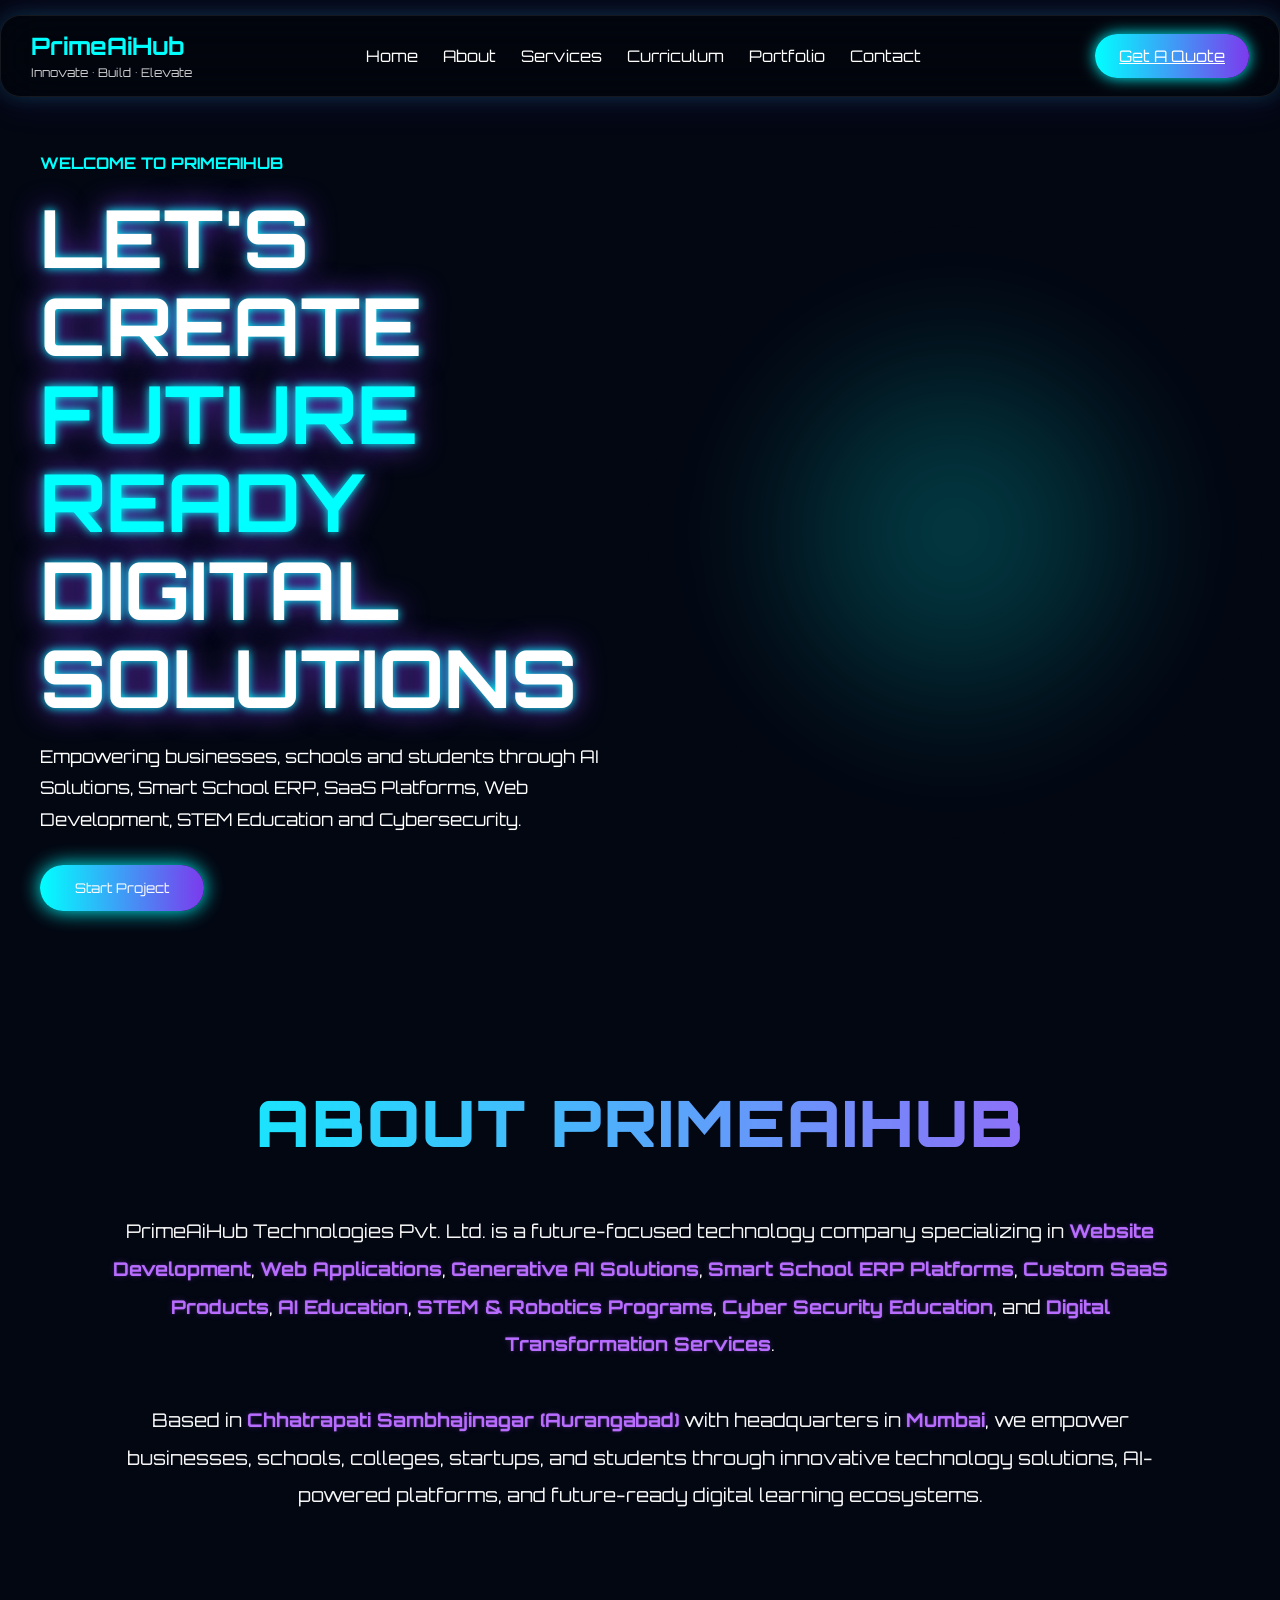
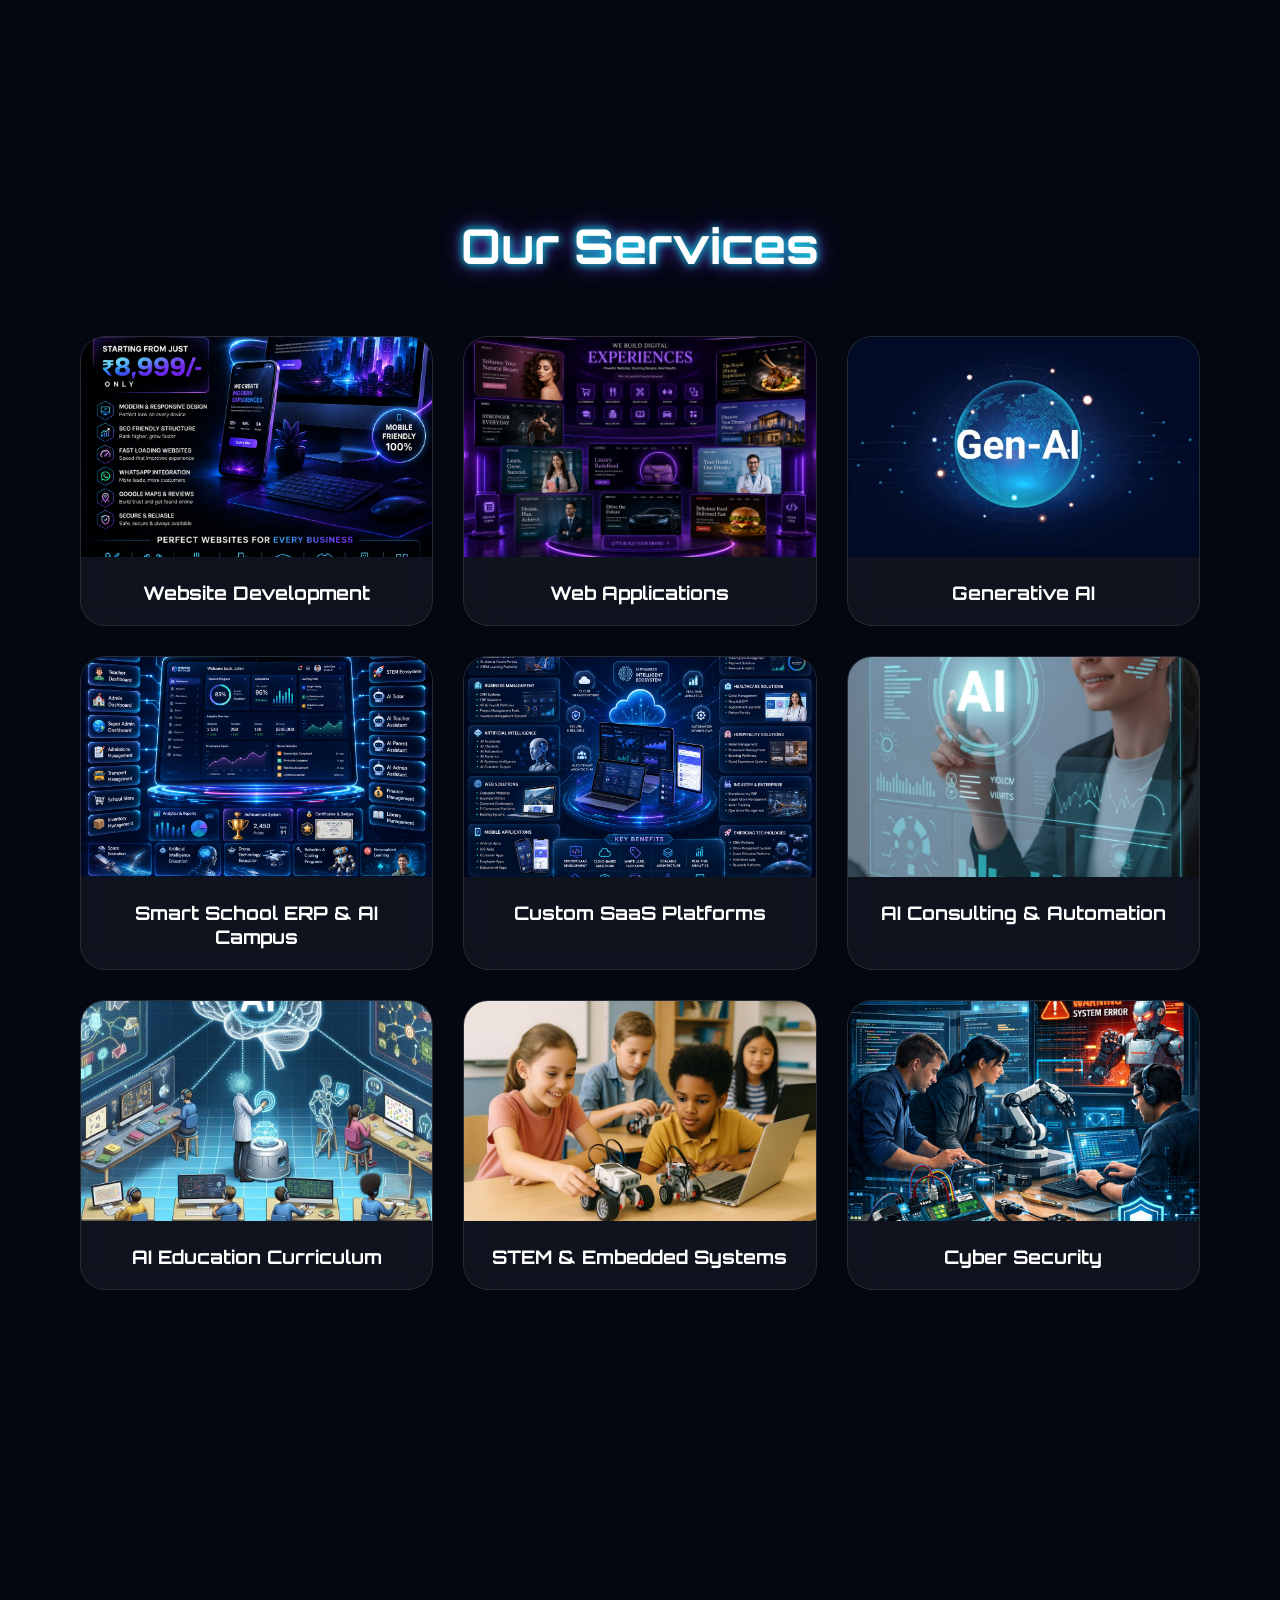
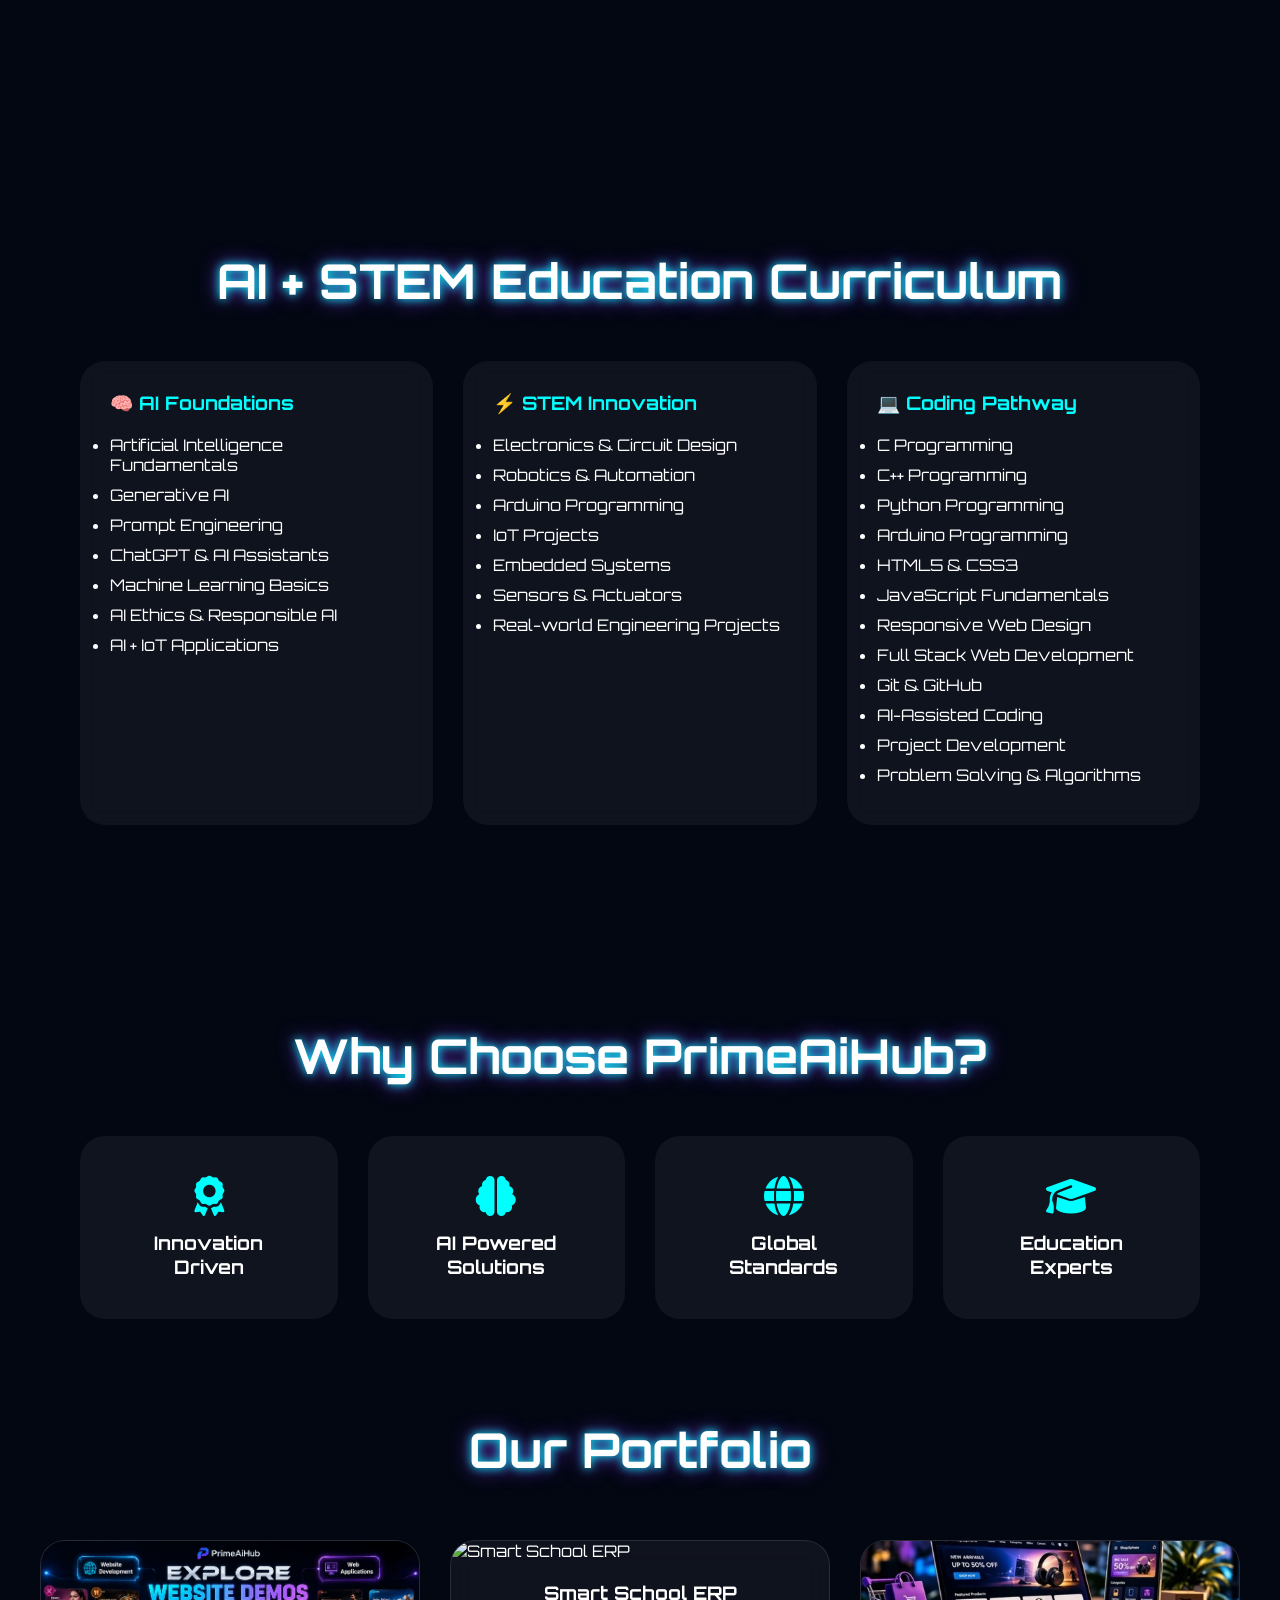
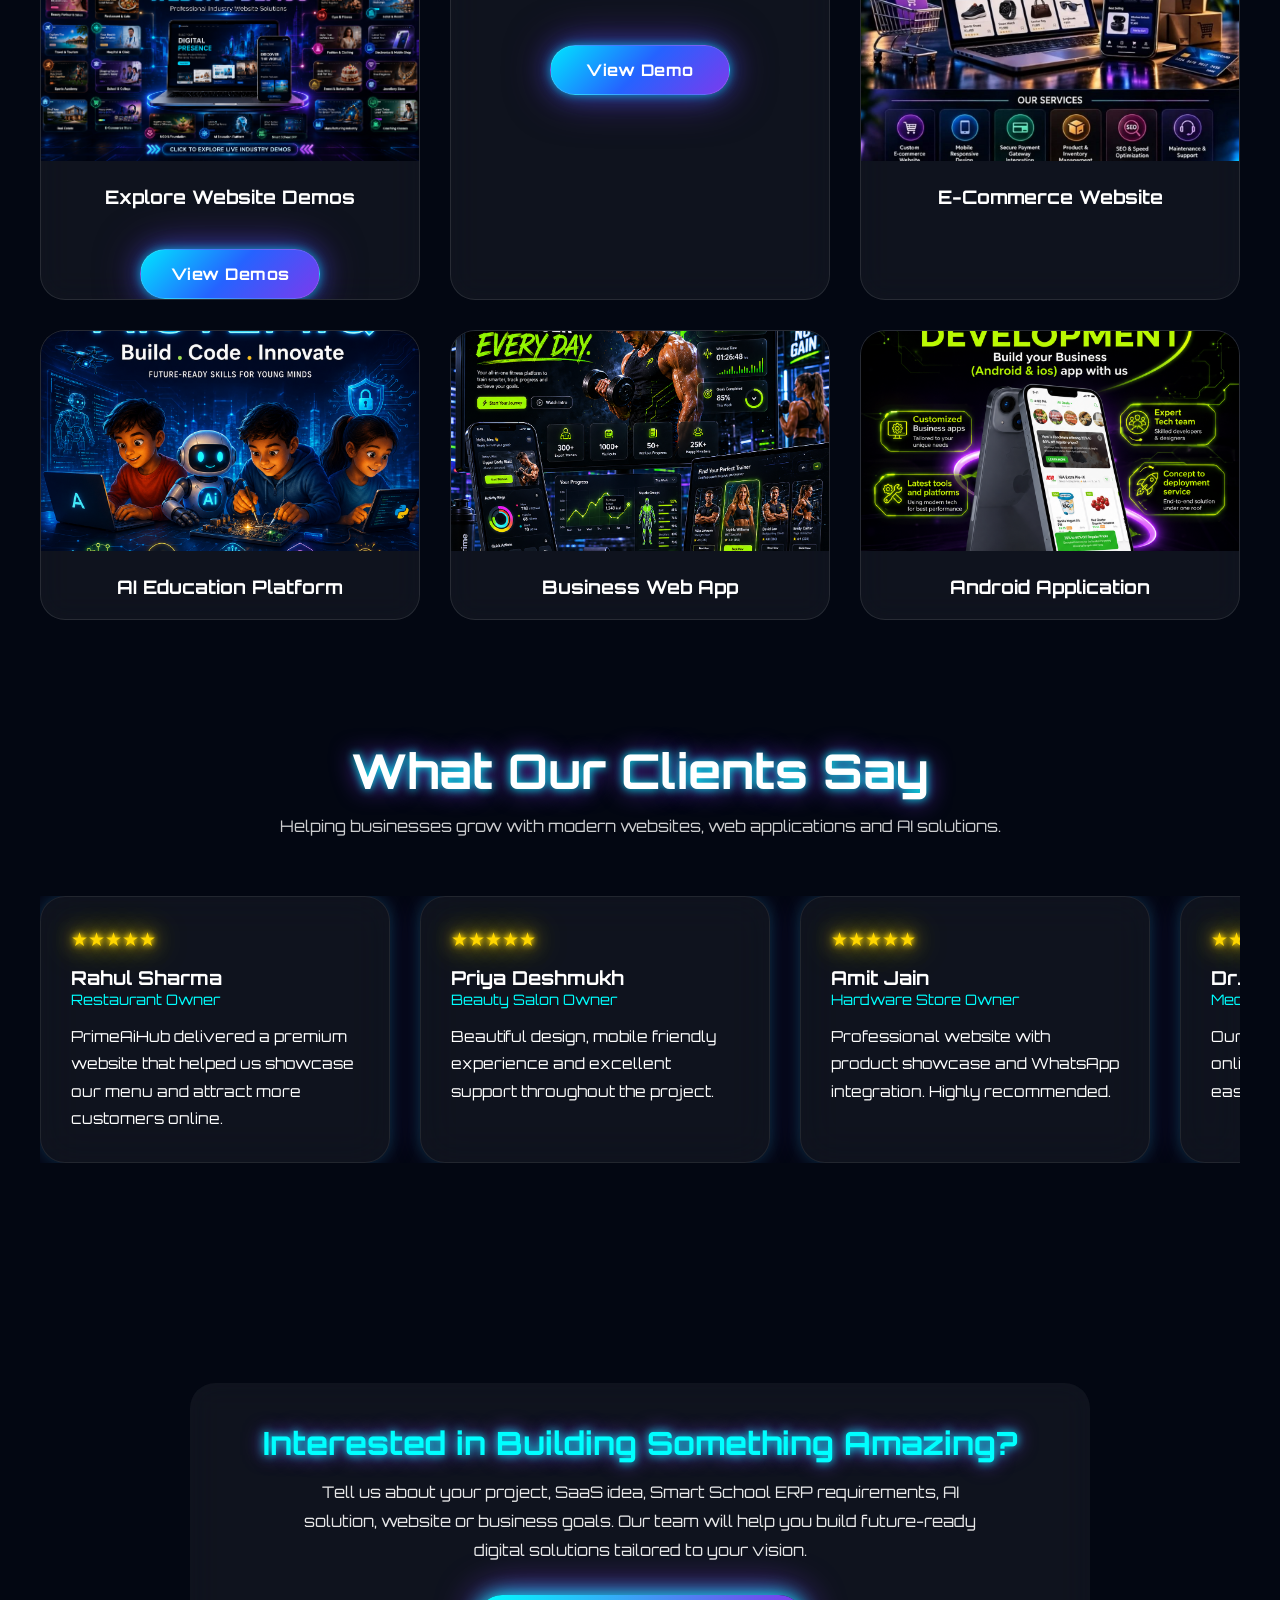
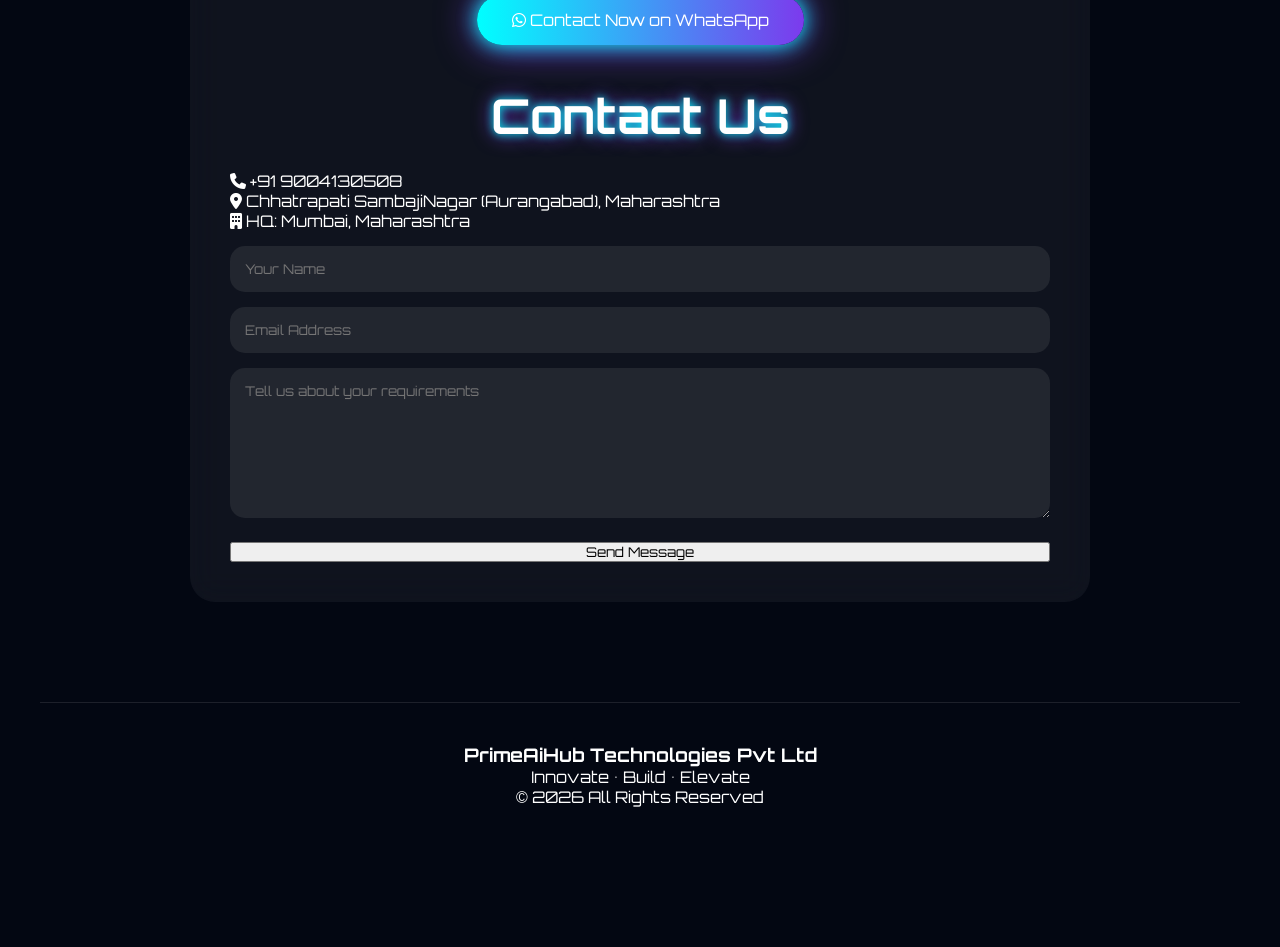
==== commit 8b111060: "Update index.html with new content and structure The HTML document has been updated to include new c" ====
--- a/index.html
+++ b/index.html
@@ -286,6 +286,12 @@
     <h3>Explore Website Demos</h3>
     <a href="explore.html" class="demo-btn">View Demos</a>
 </div>
+
+ <div class="card">
+    <img src="images/school-erp-demo.png" alt="Smart School ERP">
+    <h3>Smart School ERP</h3>
+    <a href="YOUR-SCHOOL-ERP-LINK" target="_blank" class="demo-btn">View Demo</a>
+</div>   
     
 <div class="card">
 <img src="images/project1.jpg">
--- a/style.css
+++ b/style.css
@@ -749,21 +749,21 @@
 
 strong{
 
-    color:#a855f7;
+    color:#b86dff;
 
     font-weight:700;
 
     text-shadow:
-    0 0 5px #a855f7,
-    0 0 10px #a855f7,
-    0 0 20px #a855f7;
+    0 0 2px rgba(168,85,247,.35),
+    0 0 6px rgba(168,85,247,.25);
+
 }
 
 .about h2{
 
     text-align:center;
 
-    font-size:4.5rem;
+    font-size:4rem;
 
     margin-bottom:50px;
 
@@ -779,9 +779,33 @@
 
     text-transform:uppercase;
 
-    letter-spacing:4px;
+    letter-spacing:2px;
 
     font-weight:900;
+}
+
+.about{
+
+    max-width:1200px;
+    margin:100px auto;
+    padding:0 30px;
+
+    text-align:center;
+
+}
+
+.about p{
+
+    max-width:1100px;
+    margin:35px auto 0;
+
+    text-align:center;
+
+    font-size:1.18rem;
+    line-height:2;
+
+    color:#f5f5f5;
+
 }
 
 .contact-cta{
@@ -1007,3 +1031,266 @@
 }
 
 }
+
+/* =========================
+   PORTFOLIO BUTTONS
+========================= */
+
+.demo-btn{
+
+display:flex;
+justify-content:center;
+align-items:center;
+
+width:180px;
+
+margin:20px auto 0;
+
+padding:14px 28px;
+
+text-decoration:none;
+
+font-weight:700;
+
+font-size:1rem;
+
+letter-spacing:.5px;
+
+color:#fff;
+
+border-radius:50px;
+
+background:
+linear-gradient(
+135deg,
+#00e5ff,
+#2563ff,
+#7c3aed
+);
+
+border:
+1px solid rgba(255,255,255,.15);
+
+box-shadow:
+0 0 10px rgba(0,229,255,.6),
+0 0 25px rgba(37,99,255,.5),
+0 0 45px rgba(124,58,237,.5);
+
+transition:.4s ease;
+
+position:relative;
+
+overflow:hidden;
+
+}
+
+.demo-btn:hover{
+
+transform:
+translateY(-5px)
+scale(1.05);
+
+box-shadow:
+0 0 20px #00e5ff,
+0 0 40px #2563ff,
+0 0 80px #7c3aed;
+
+}
+
+.demo-btn::before{
+
+content:"";
+
+position:absolute;
+
+top:0;
+left:-120%;
+
+width:60%;
+height:100%;
+
+background:
+linear-gradient(
+90deg,
+transparent,
+rgba(255,255,255,.35),
+transparent
+);
+
+transition:.8s;
+
+}
+
+.demo-btn:hover::before{
+
+left:130%;
+
+}
+
+/*==========================================
+MOBILE FIX
+==========================================*/
+@media (max-width:768px){
+
+html,
+body{
+    overflow-x:hidden;
+}
+
+*{
+    box-sizing:border-box;
+}
+
+.container{
+    width:100%;
+    padding:0 15px;
+}
+
+/* HEADER */
+header{
+    width:calc(100% - 20px);
+    margin:10px;
+    padding:15px;
+    border-radius:20px;
+
+    display:flex;
+    flex-direction:column;
+    justify-content:center;
+    align-items:center;
+    gap:15px;
+
+    top:10px;
+}
+
+.logo{
+    text-align:center;
+}
+
+.logo h2{
+    font-size:2rem;
+}
+
+.logo span{
+    font-size:.9rem;
+}
+
+nav{
+    width:100%;
+    display:flex;
+    flex-wrap:wrap;
+    justify-content:center;
+    gap:18px;
+}
+
+nav a{
+    font-size:1rem;
+}
+
+.quote-btn{
+    width:210px;
+    text-align:center;
+}
+
+/* HERO */
+
+.hero{
+    min-height:auto;
+    padding:80px 15px 40px;
+    flex-direction:column;
+    text-align:center;
+    gap:40px;
+}
+
+.hero-left h1{
+    font-size:2.8rem;
+}
+
+.hero-left p{
+    font-size:1rem;
+    margin:20px auto;
+}
+
+.hero-right::before{
+    width:280px;
+    height:280px;
+}
+
+#heroRobot{
+    max-width:100%;
+}
+
+/* SECTIONS */
+
+.services,
+.curriculum,
+.why,
+.contact,
+.about,
+.portfolio,
+.testimonials-section{
+    padding:70px 15px;
+}
+
+.services h2,
+.curriculum h2,
+.why h2,
+.about h2,
+.testimonials-section h2{
+    font-size:2.4rem;
+}
+
+/* CARDS */
+
+.grid,
+.curriculum-grid{
+    grid-template-columns:1fr;
+    gap:20px;
+}
+
+.card,
+.curriculum-grid div,
+.why-box{
+    width:100%;
+}
+
+.card img{
+    width:100%;
+    height:auto;
+}
+
+/* DEMO BUTTON */
+
+.demo-btn{
+    width:100%;
+    max-width:220px;
+}
+
+/* TESTIMONIAL */
+
+.testimonial-card{
+    width:280px;
+}
+
+/* ROBOT */
+
+.robot-head{
+    transform:scale(.8);
+}
+
+.laptop{
+    width:240px;
+    height:170px;
+}
+
+.arm{
+    height:100px;
+}
+
+/* IMAGES */
+
+img{
+    max-width:100%;
+    height:auto;
+}
+
+}
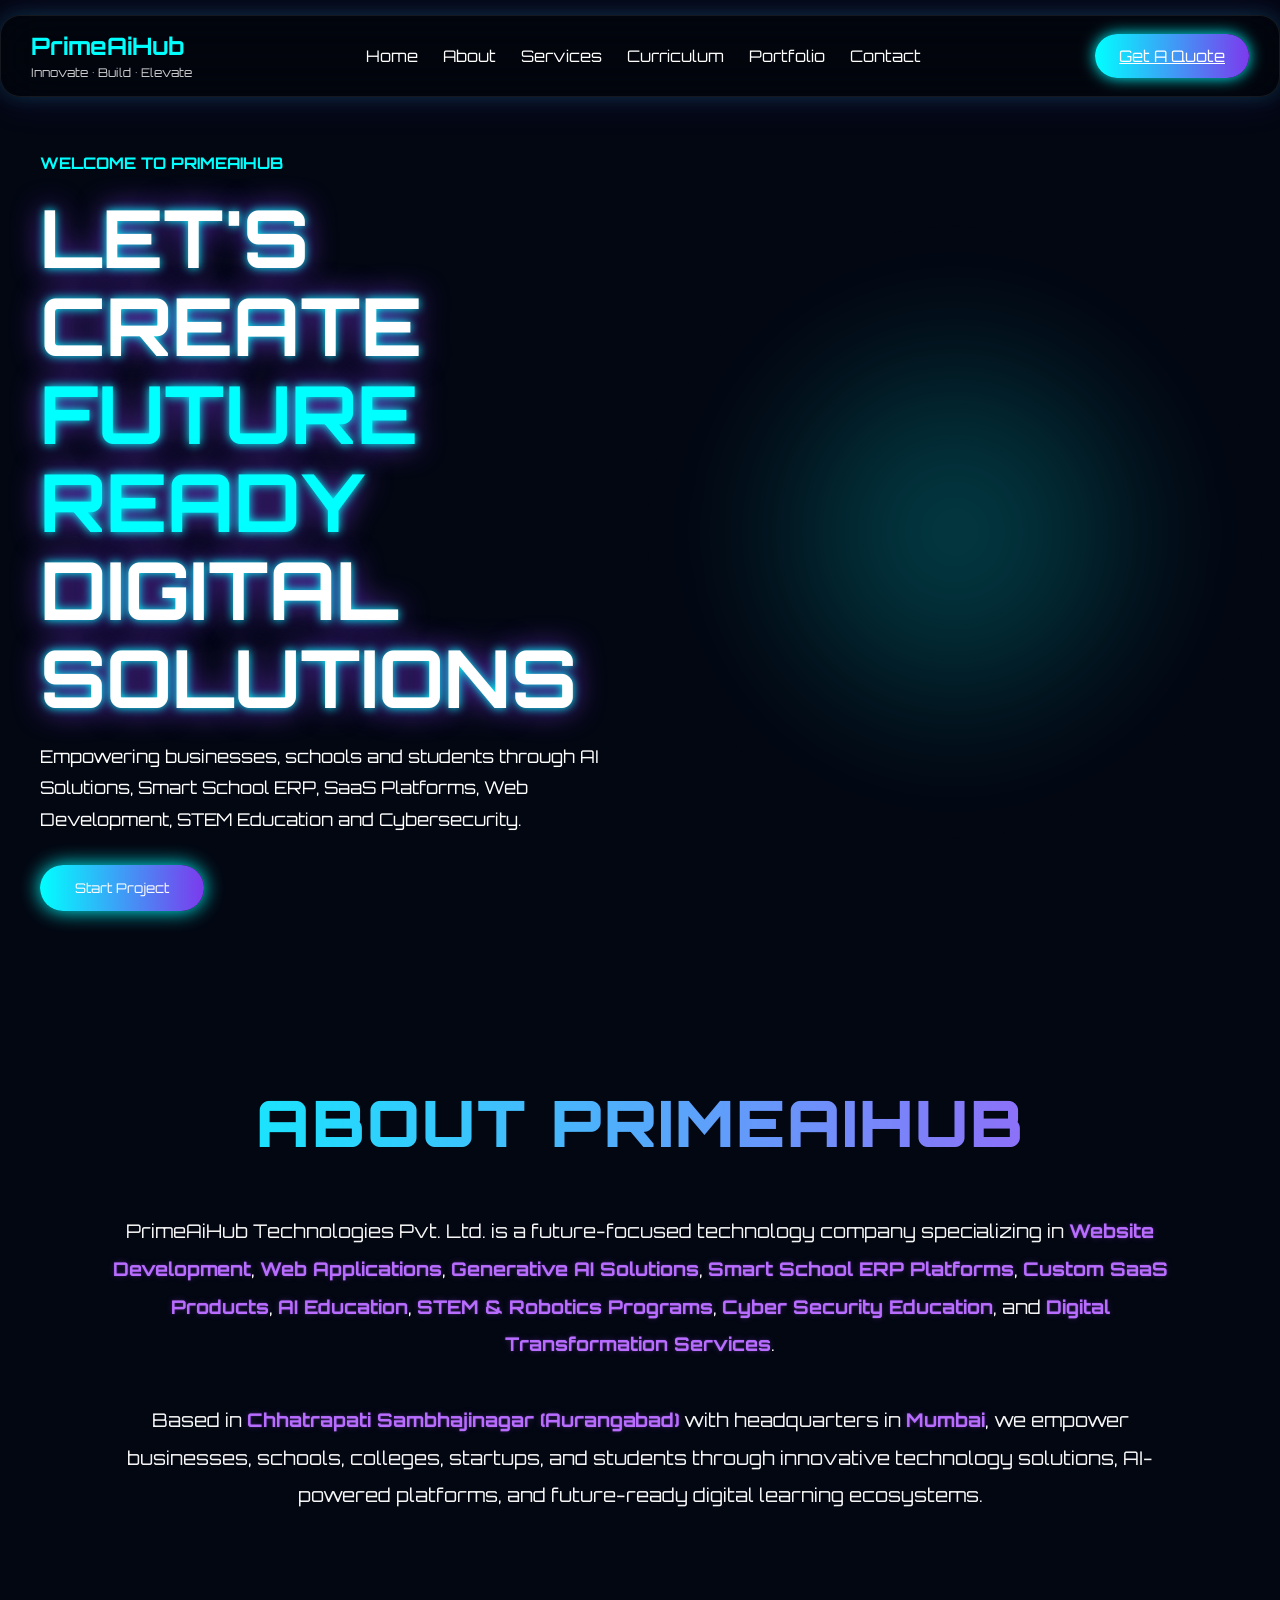
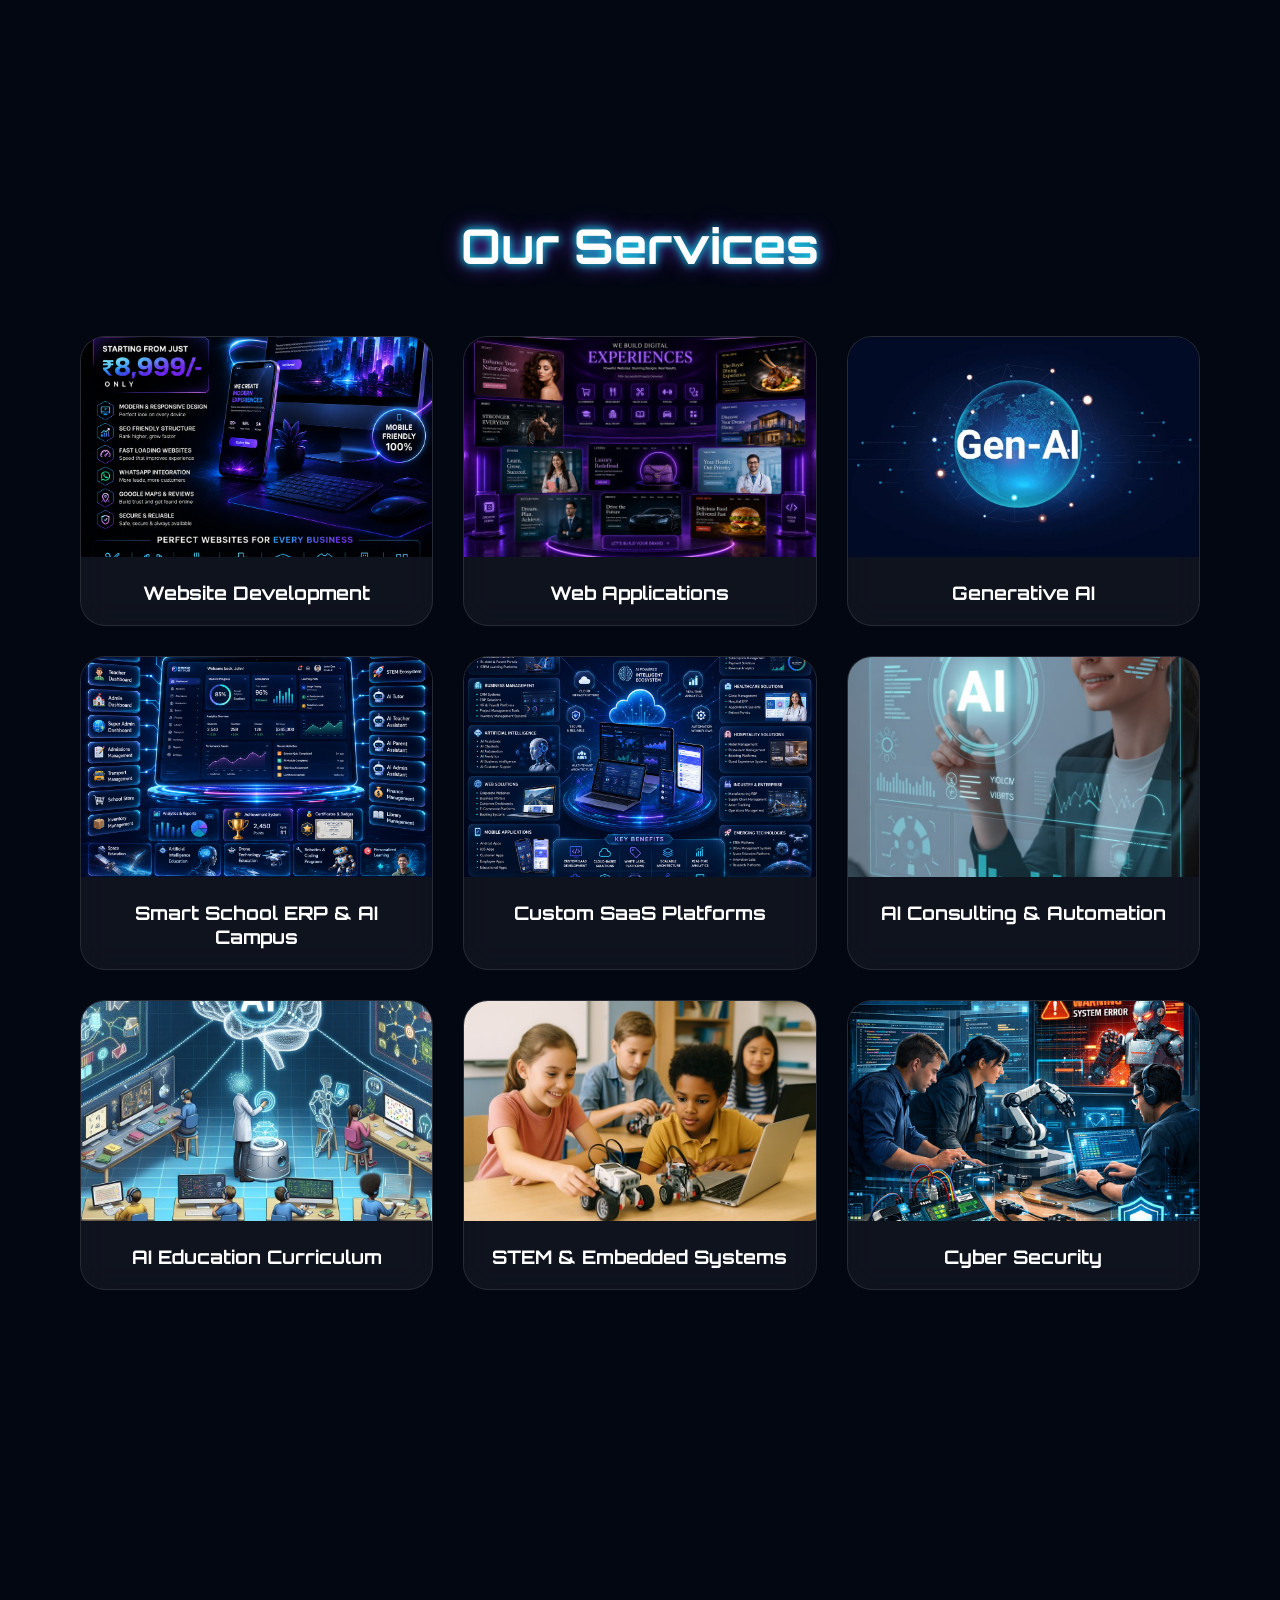
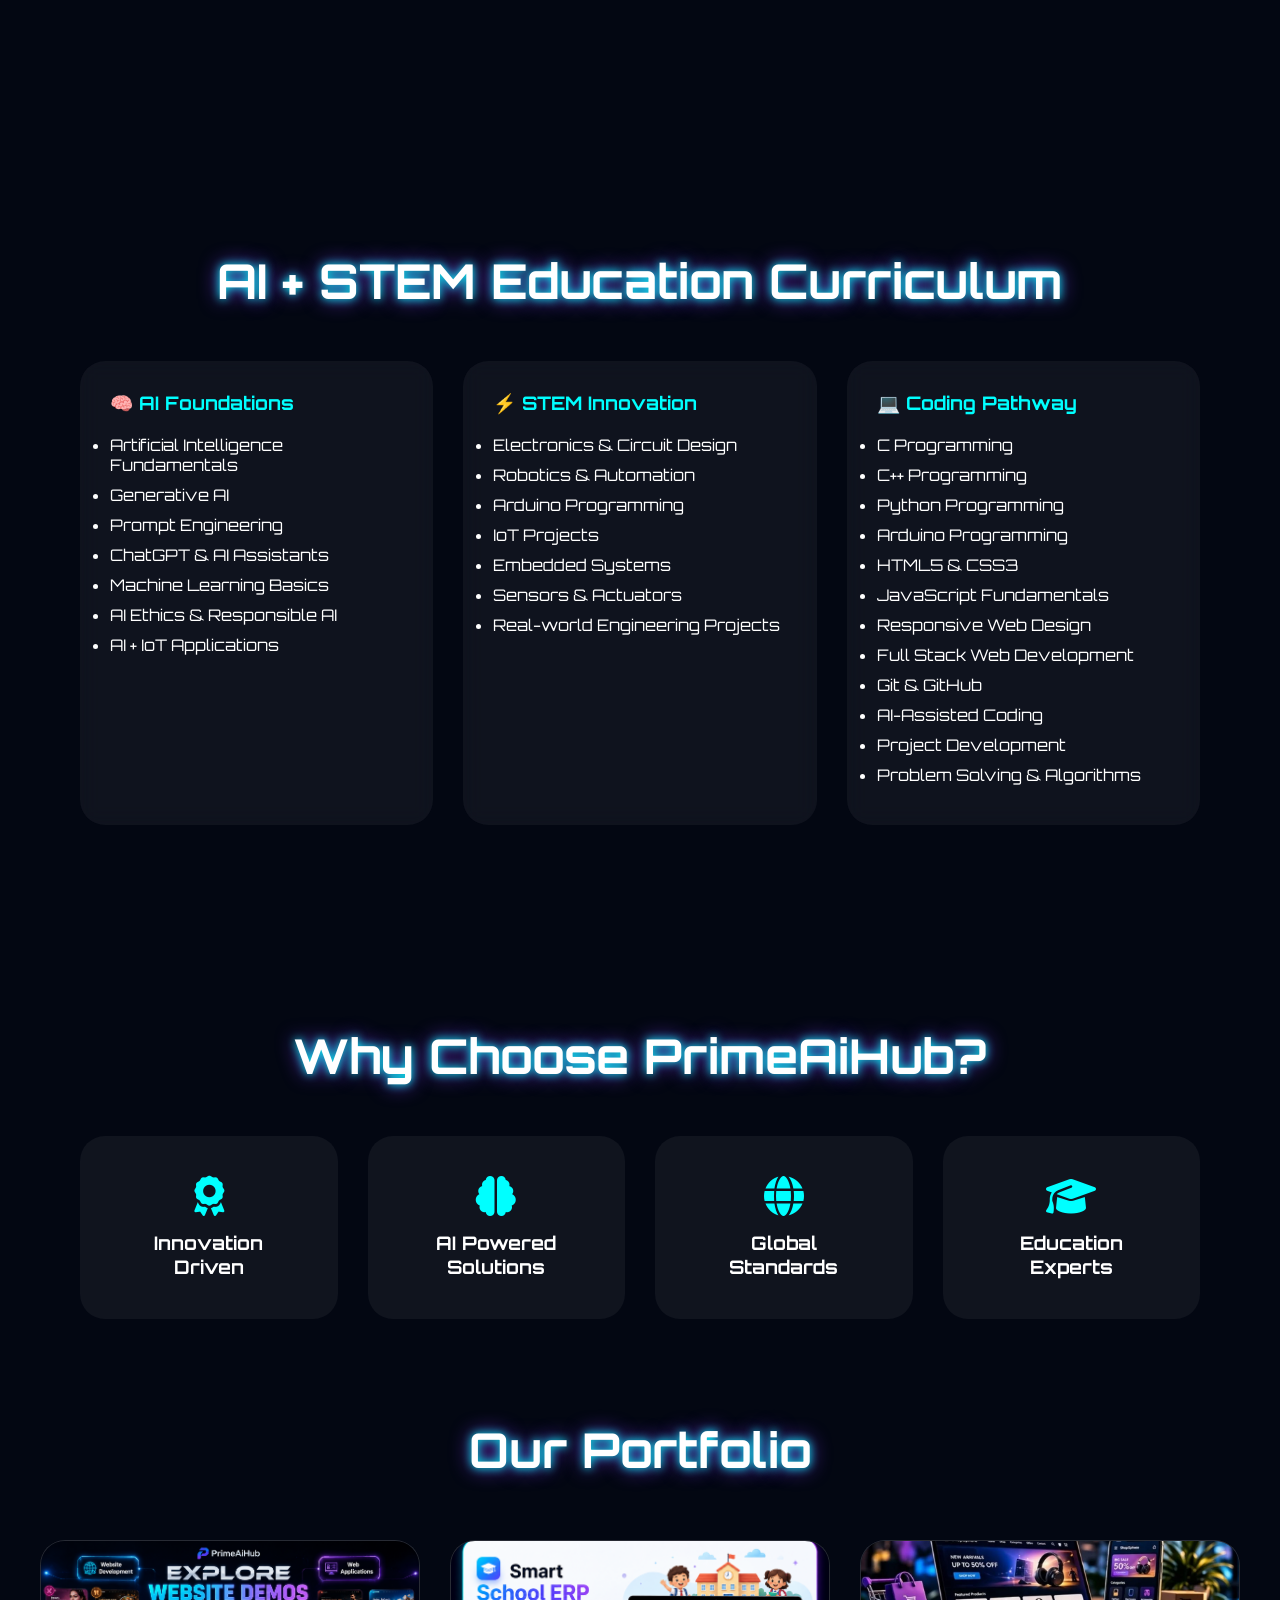
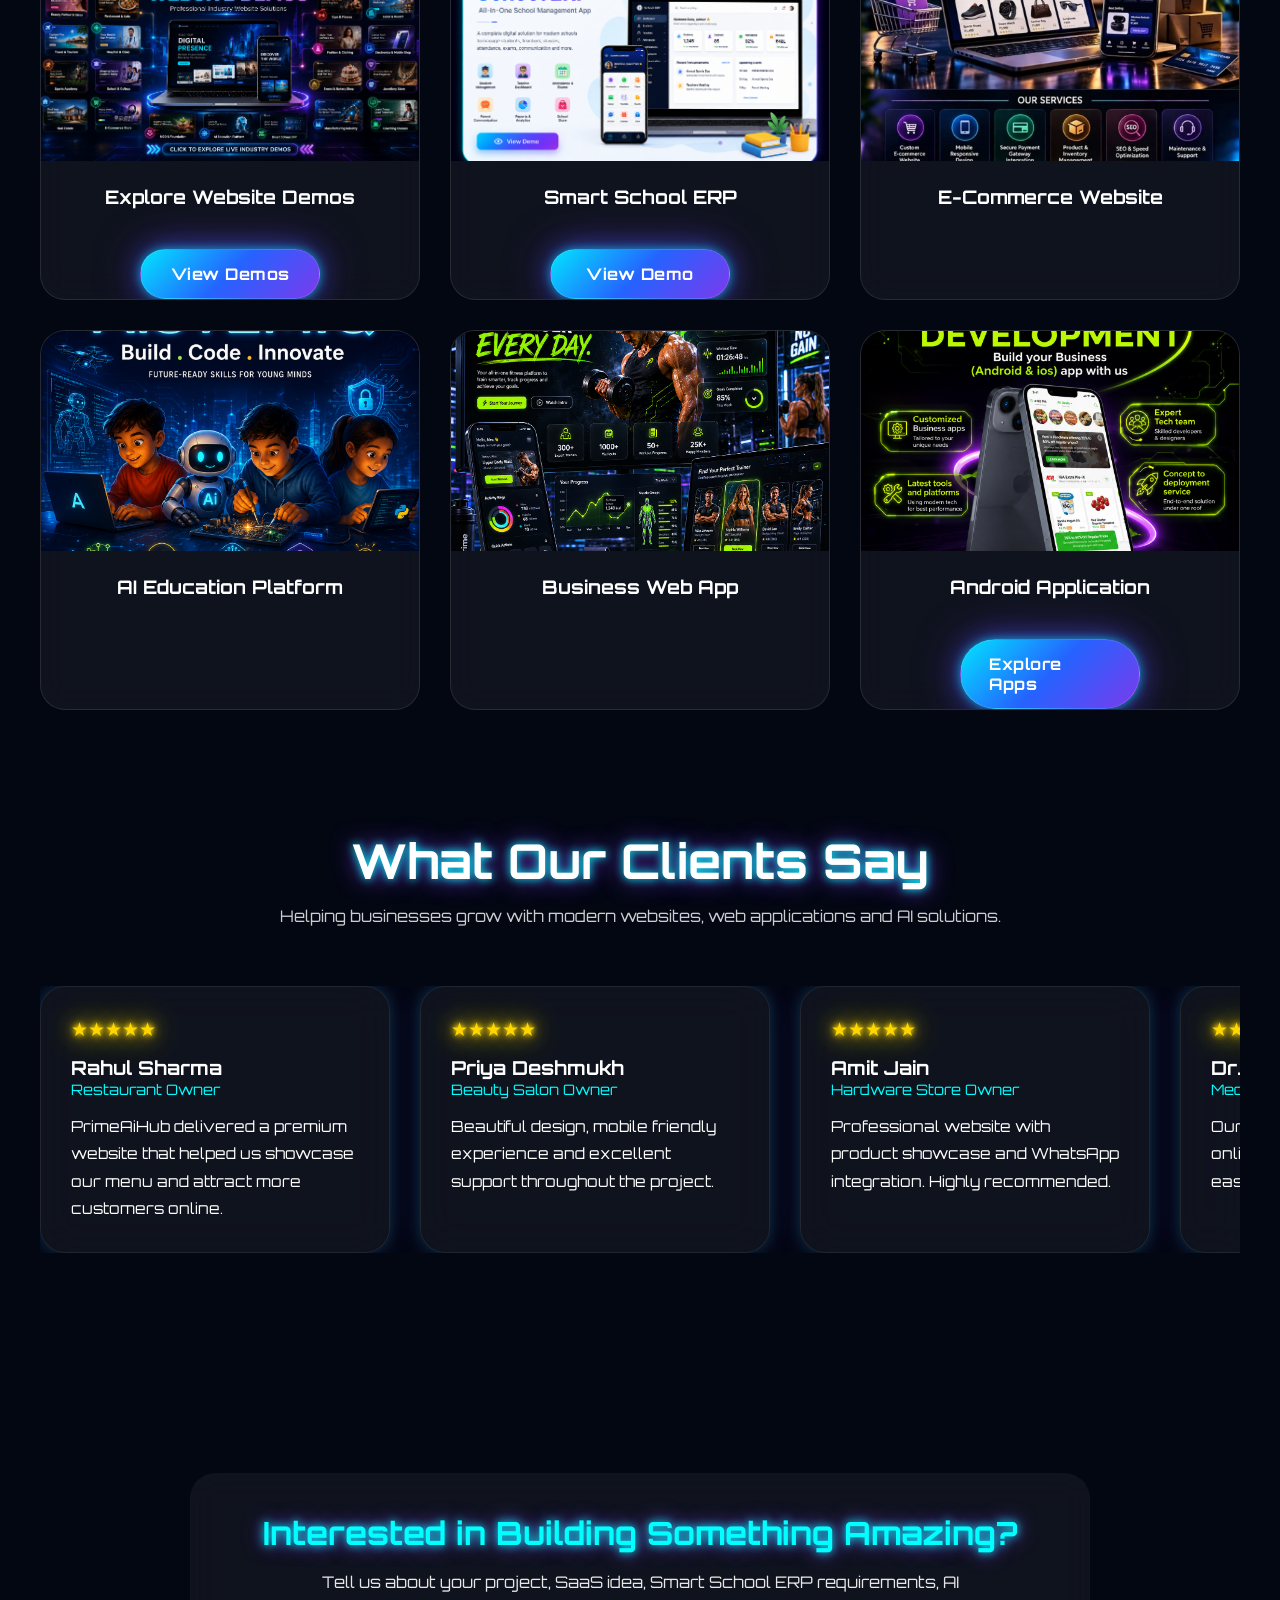
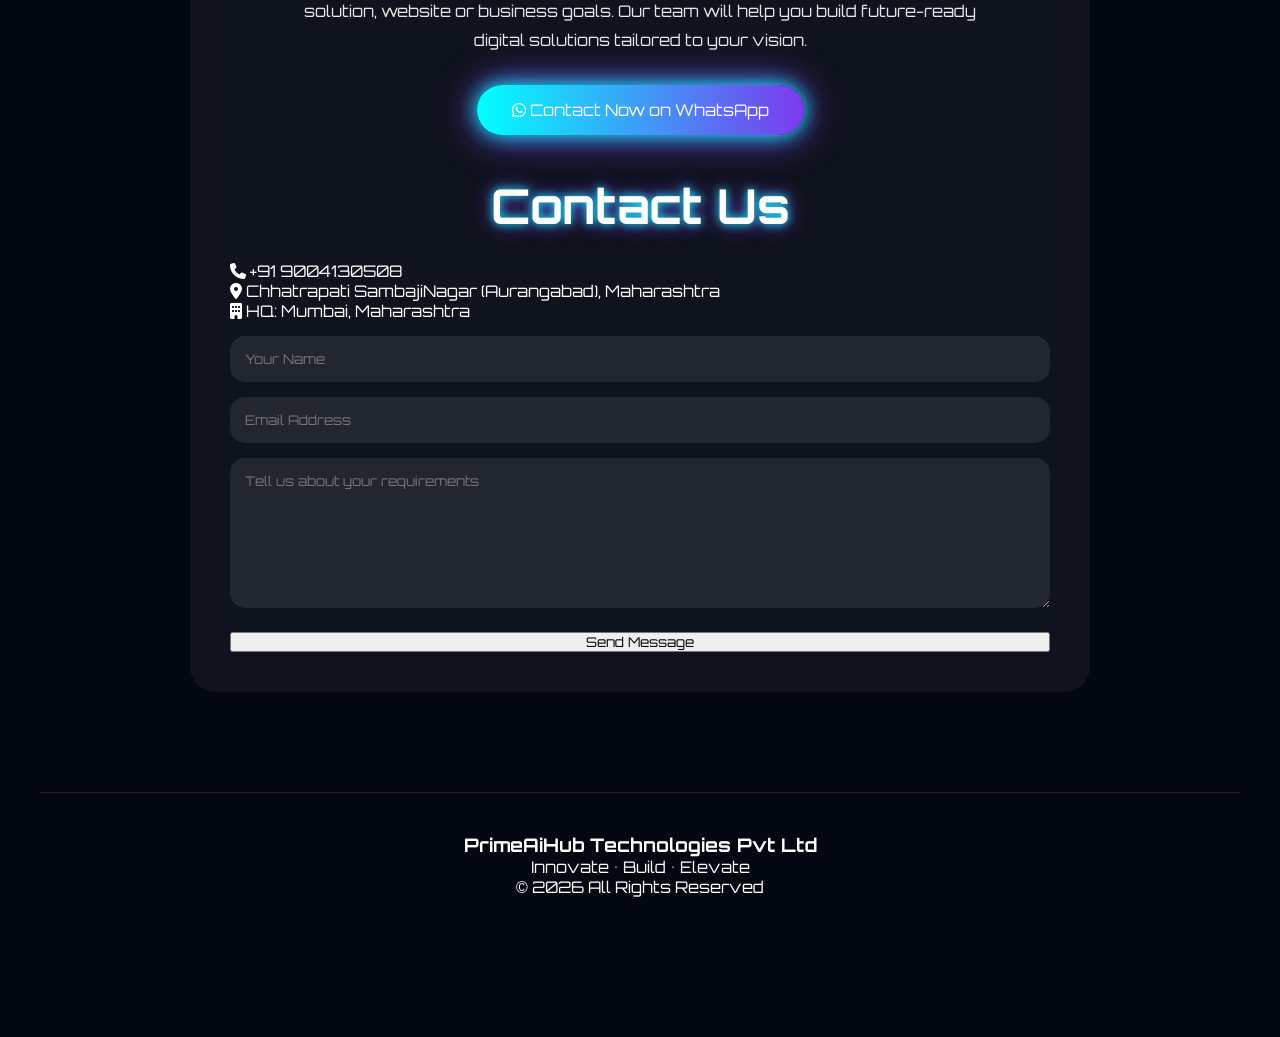
==== commit a34a97b7: "Remove duplicate HTML content from index.html The HTML structure was duplicated, resulting in a comp" ====
--- a/index.html
+++ b/index.html
@@ -290,7 +290,7 @@
  <div class="card">
     <img src="images/school-erp-demo.png" alt="Smart School ERP">
     <h3>Smart School ERP</h3>
-    <a href="YOUR-SCHOOL-ERP-LINK" target="_blank" class="demo-btn">View Demo</a>
+    <a href="https://prime-aihub.github.io/NEW-SCHOOL-ERP-UPDATED-/" target="_blank" class="demo-btn">View Demo</a>
 </div>   
     
 <div class="card">
@@ -311,6 +311,7 @@
  <div class="card">
 <img src="images/project4.png">
 <h3>Android Application</h3>
+<a href="" target="_blank" class="demo-btn">Explore Apps</a>
 </div>   
 
 </div>
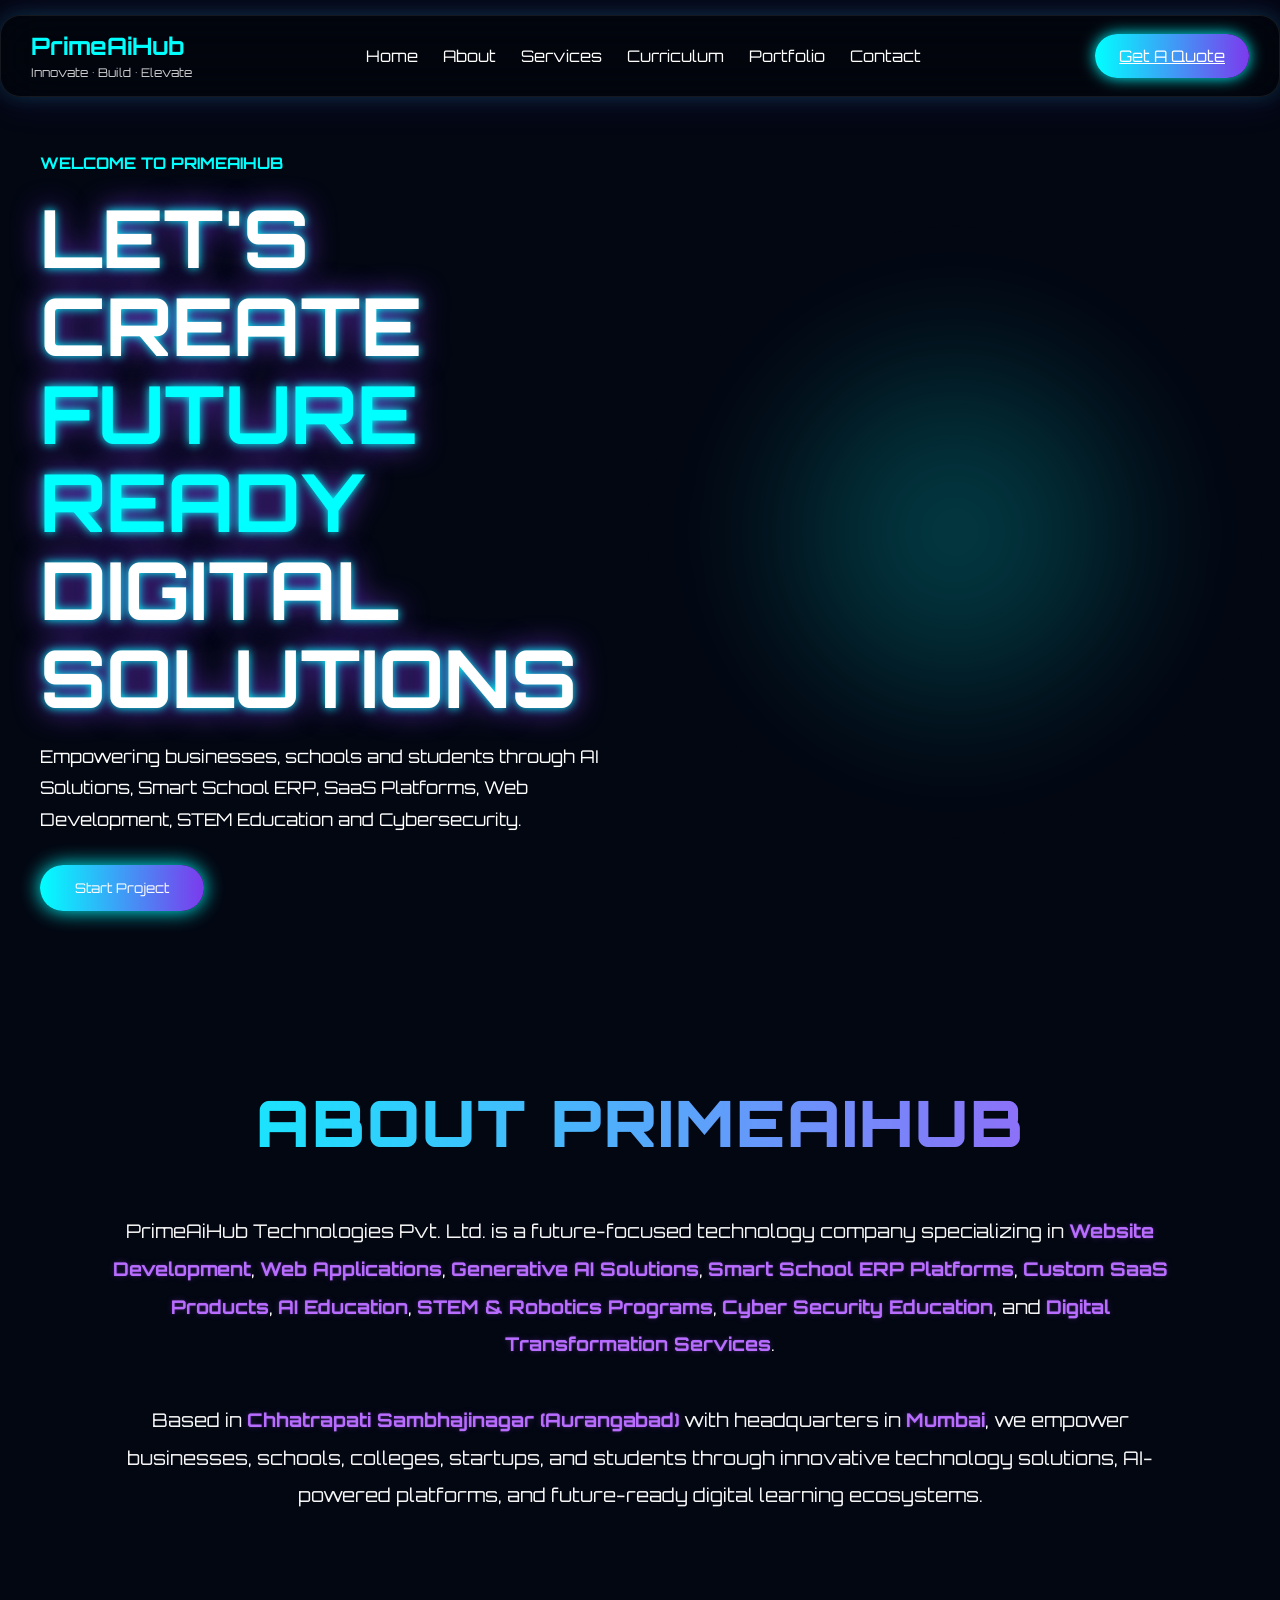
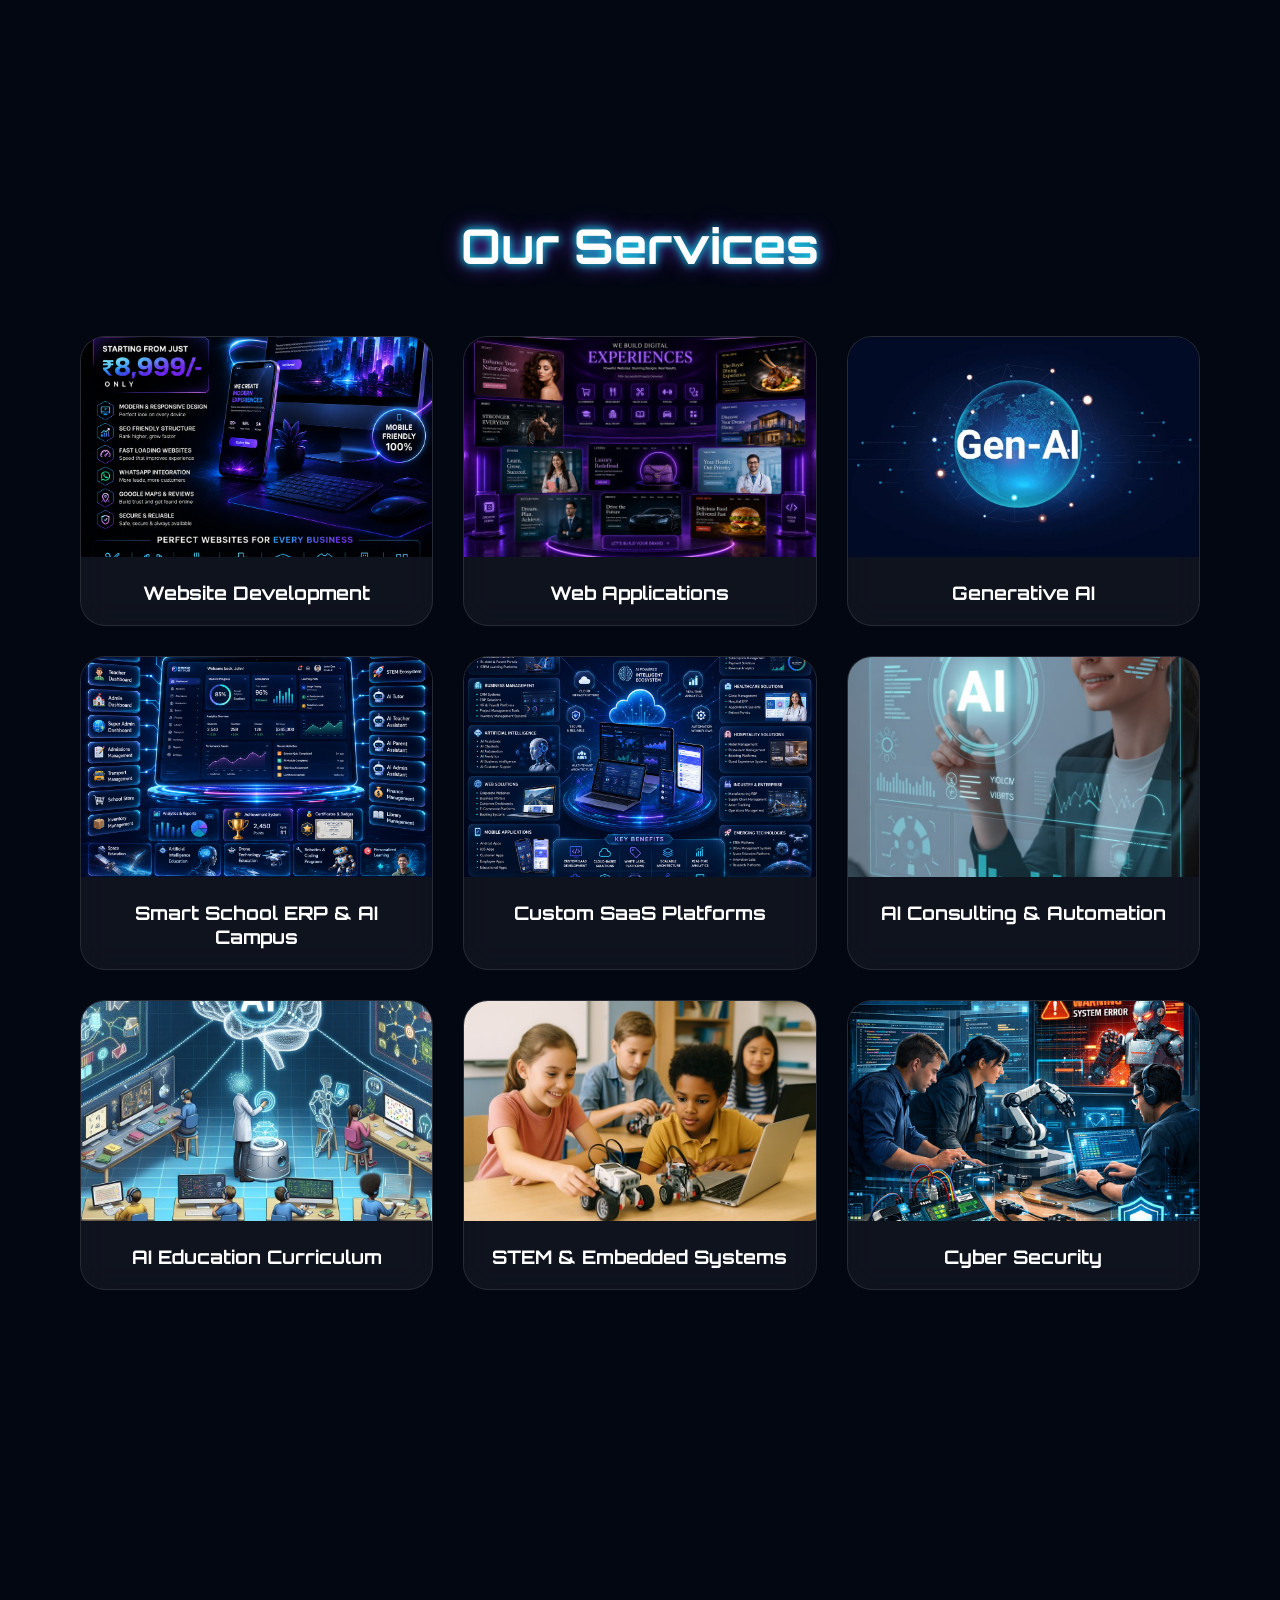
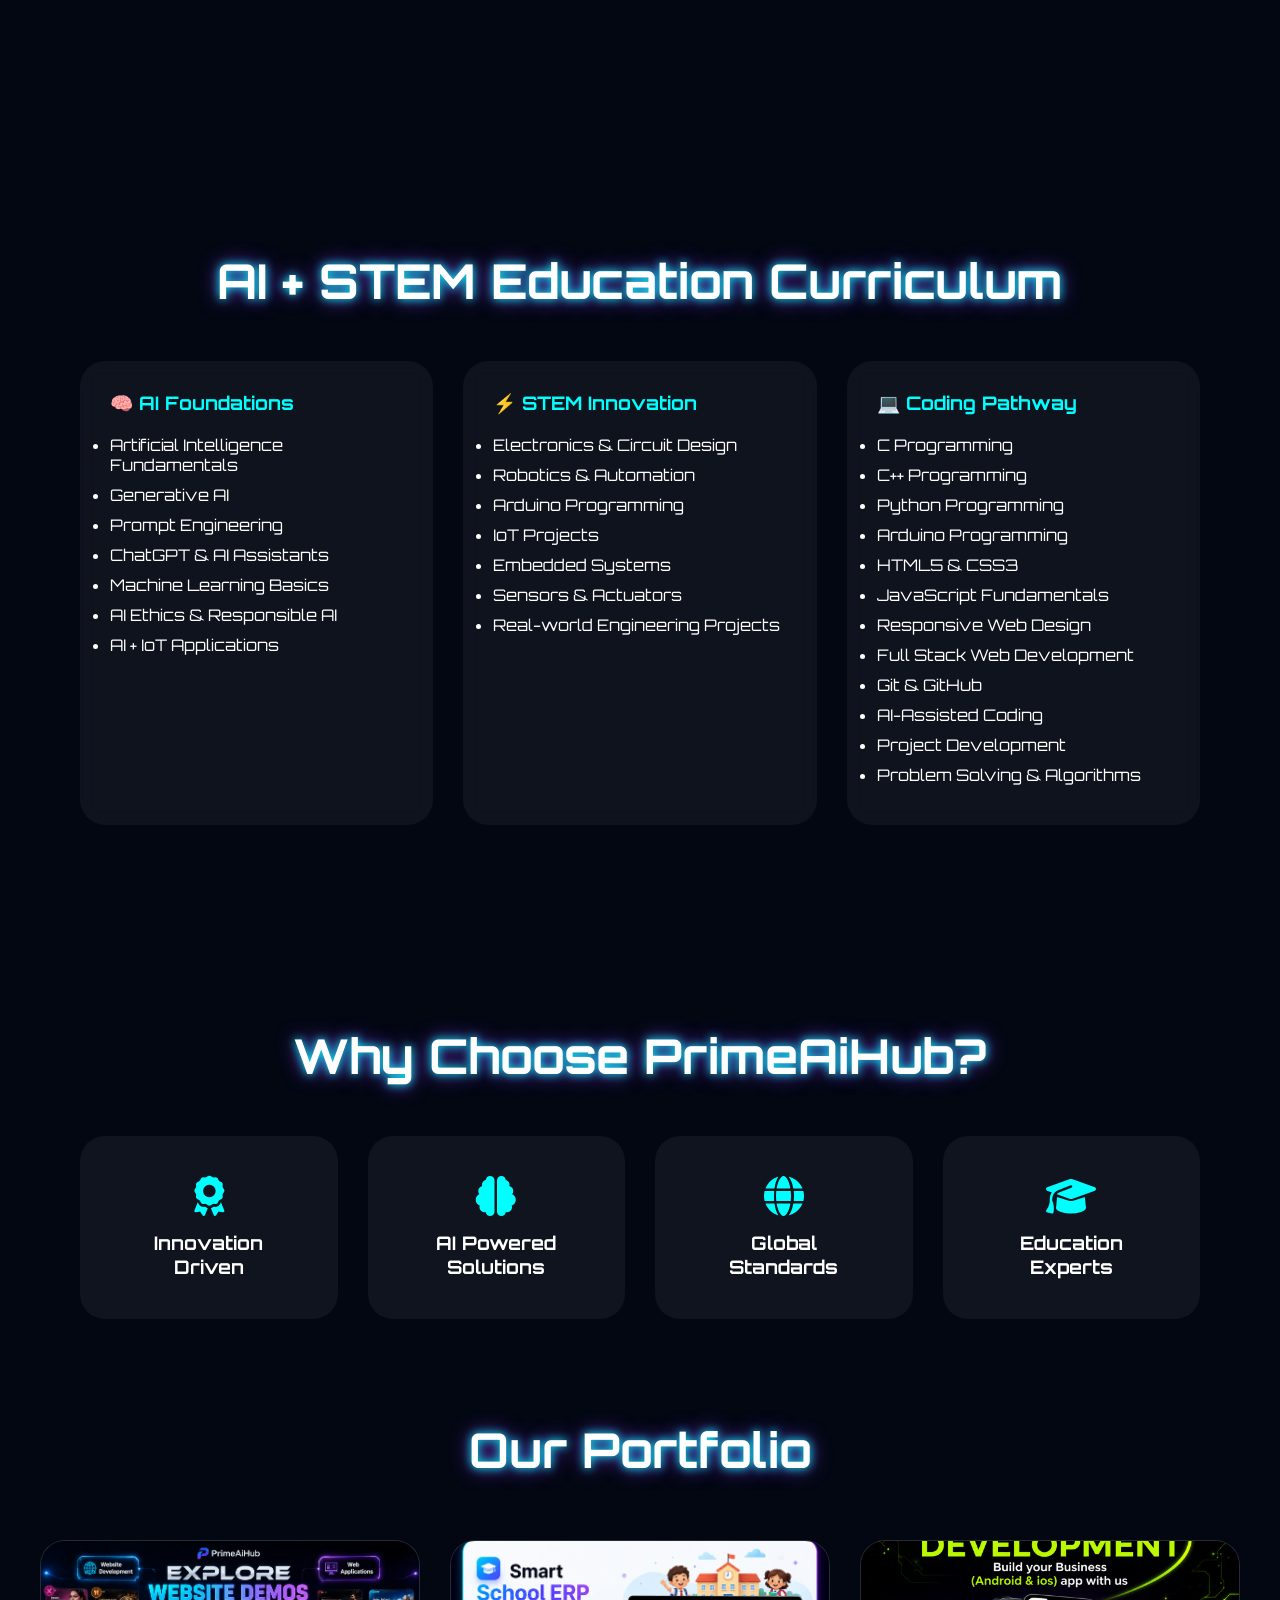
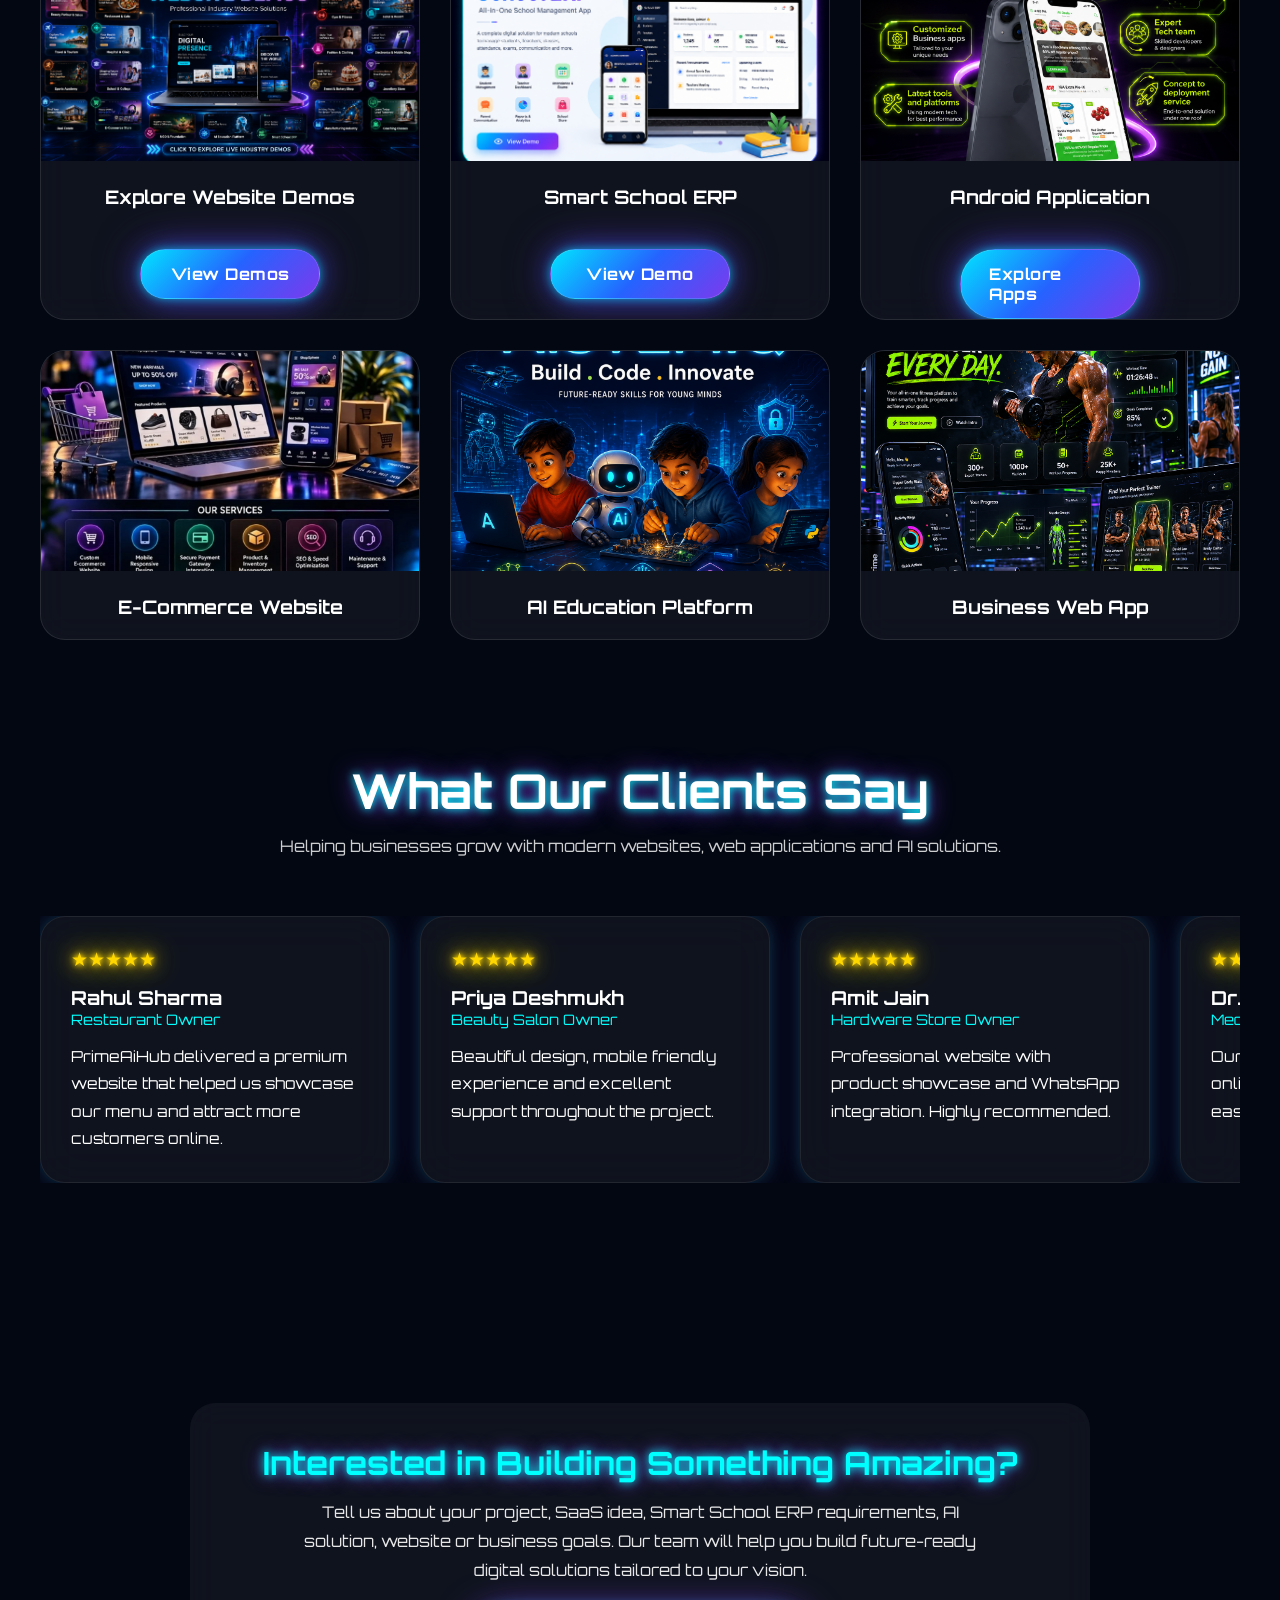
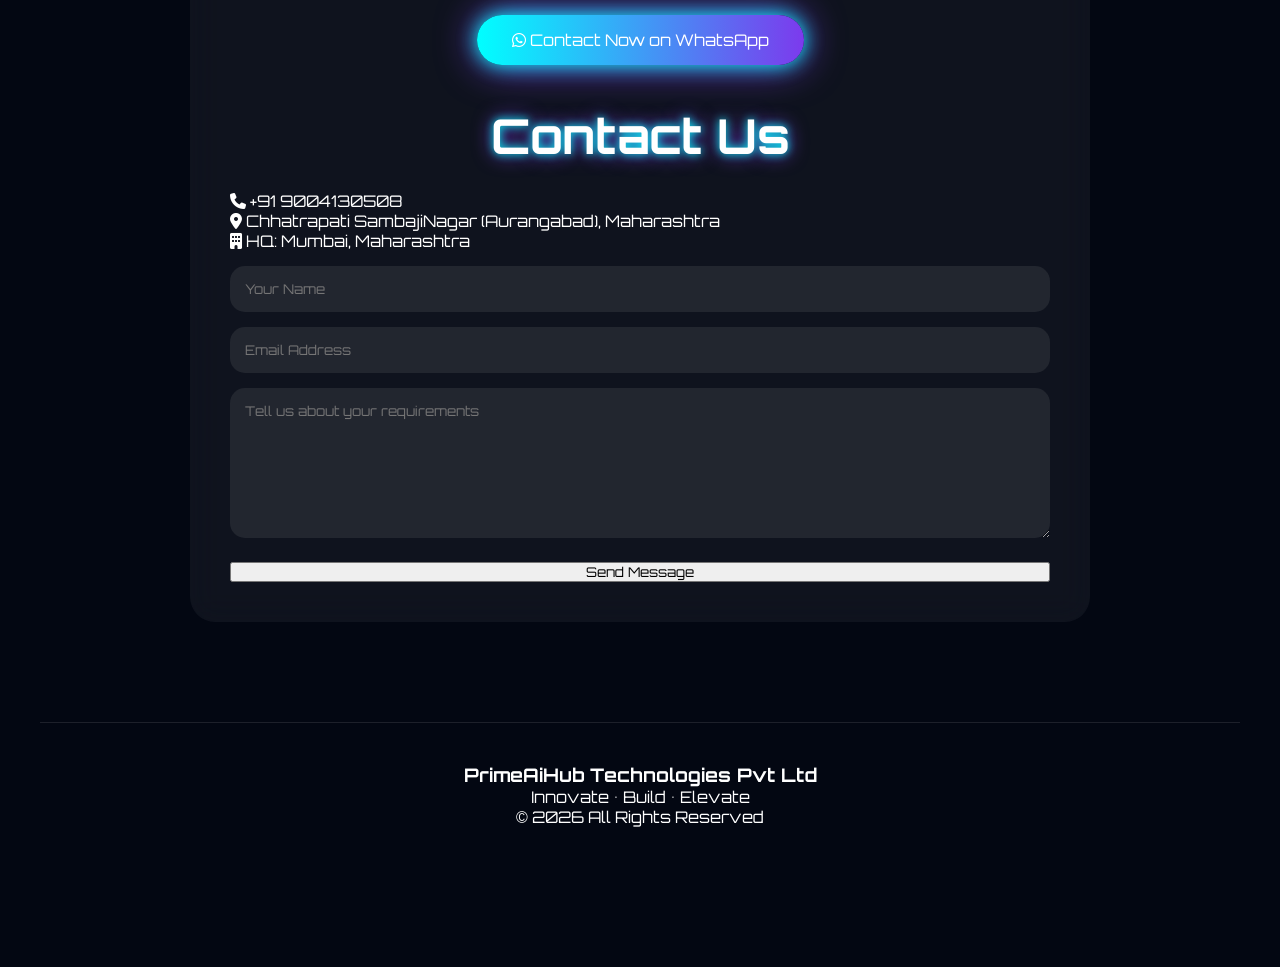
==== commit 24da9643: "Restore index.html to original state Restored original content of index.html after accidental deleti" ====
--- a/index.html
+++ b/index.html
@@ -291,7 +291,13 @@
     <img src="images/school-erp-demo.png" alt="Smart School ERP">
     <h3>Smart School ERP</h3>
     <a href="https://prime-aihub.github.io/NEW-SCHOOL-ERP-UPDATED-/" target="_blank" class="demo-btn">View Demo</a>
-</div>   
+</div>
+
+  <div class="card">
+<img src="images/project4.png">
+<h3>Android Application</h3>
+<a href="apps.html" target="_blank" class="demo-btn">Explore Apps</a>
+</div>     
     
 <div class="card">
 <img src="images/project1.jpg">
@@ -307,13 +313,7 @@
 <img src="images/project3.png">
 <h3>Business Web App</h3>
 </div>
-
- <div class="card">
-<img src="images/project4.png">
-<h3>Android Application</h3>
-<a href="" target="_blank" class="demo-btn">Explore Apps</a>
-</div>   
-
+ 
 </div>
 
 </section>
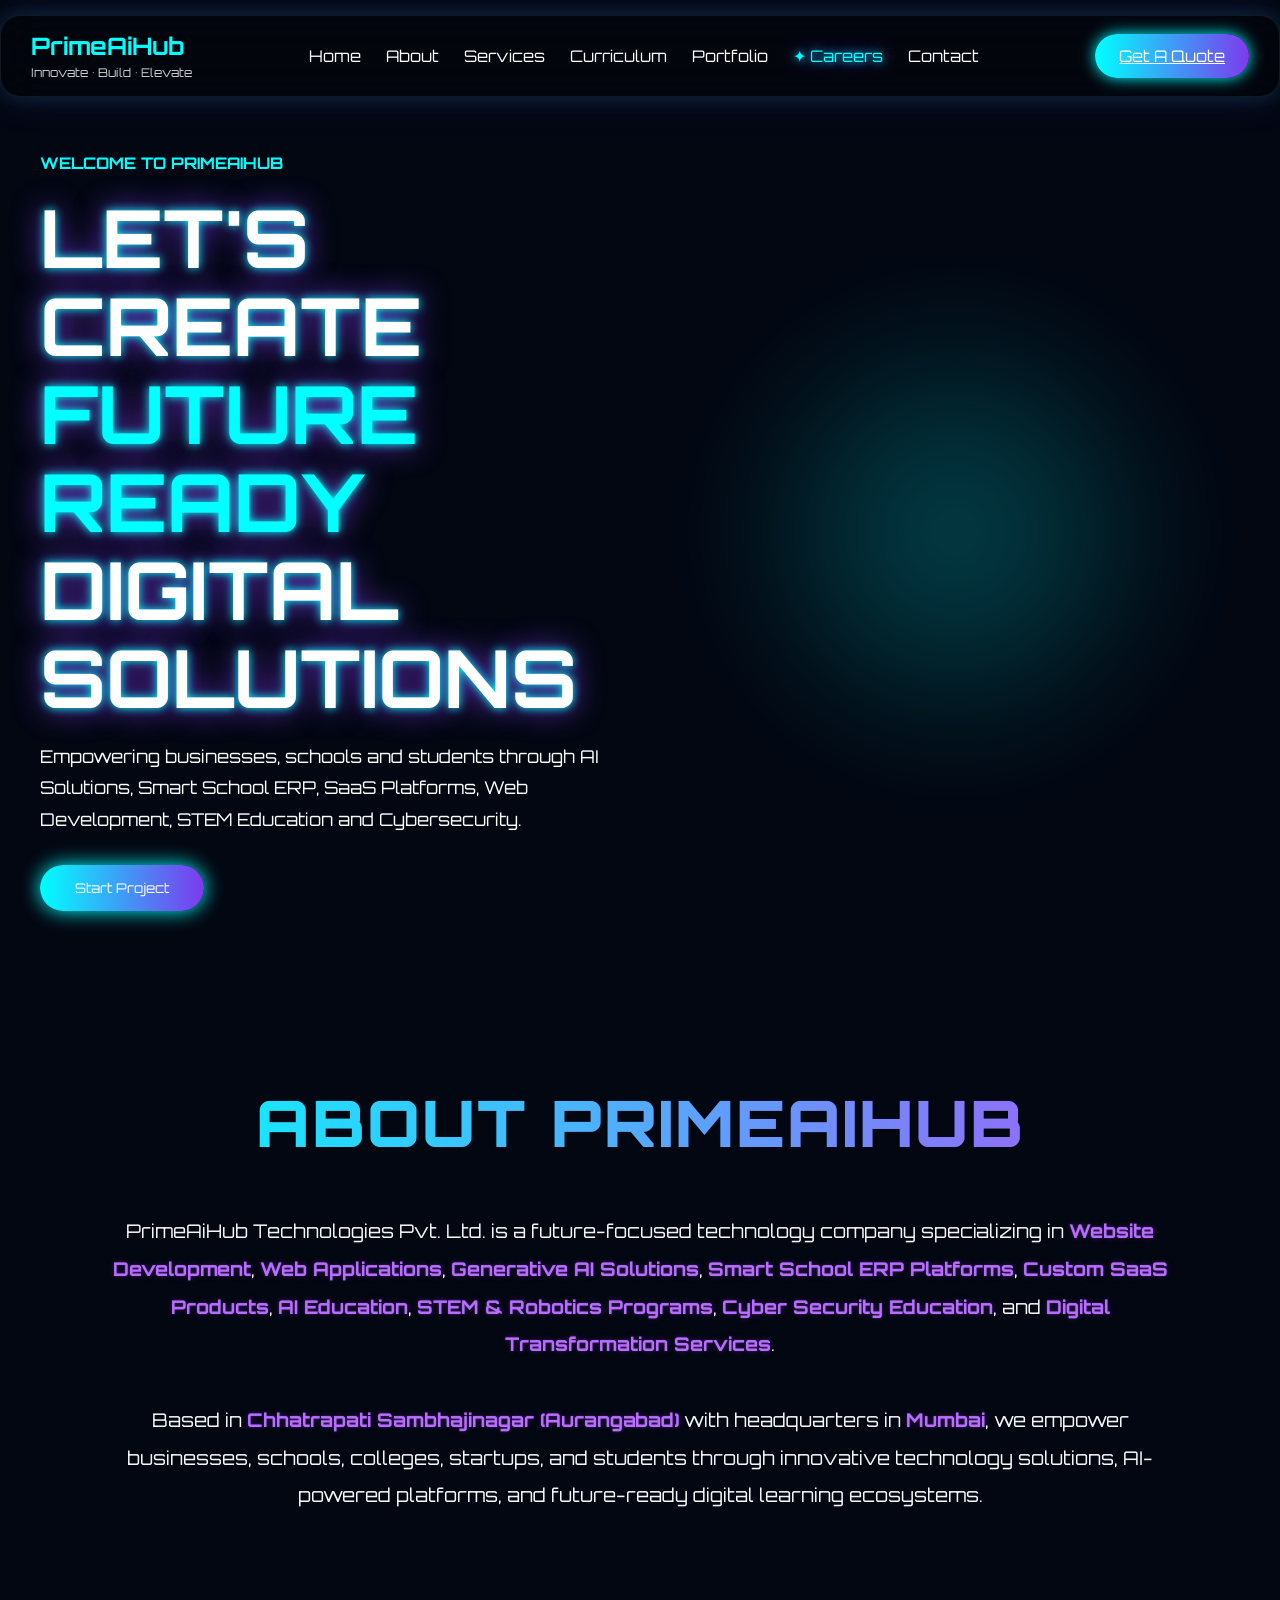
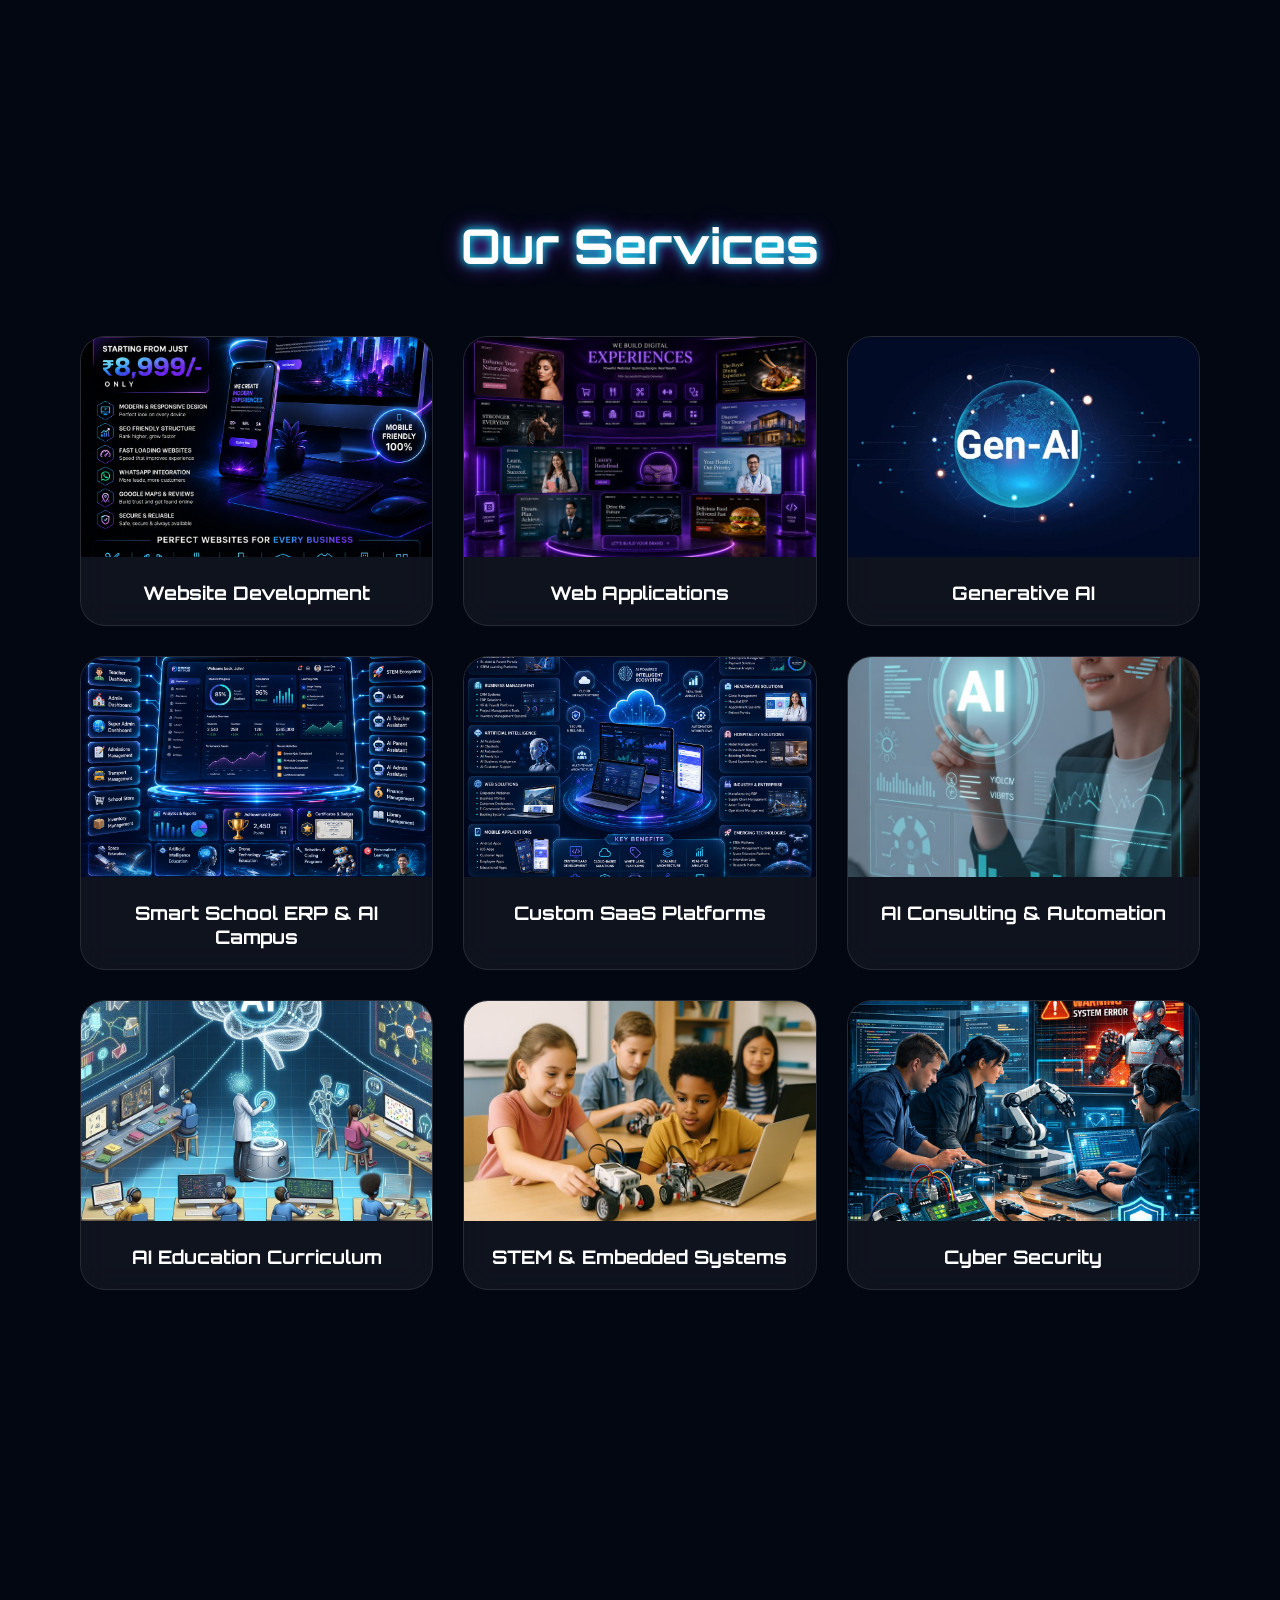
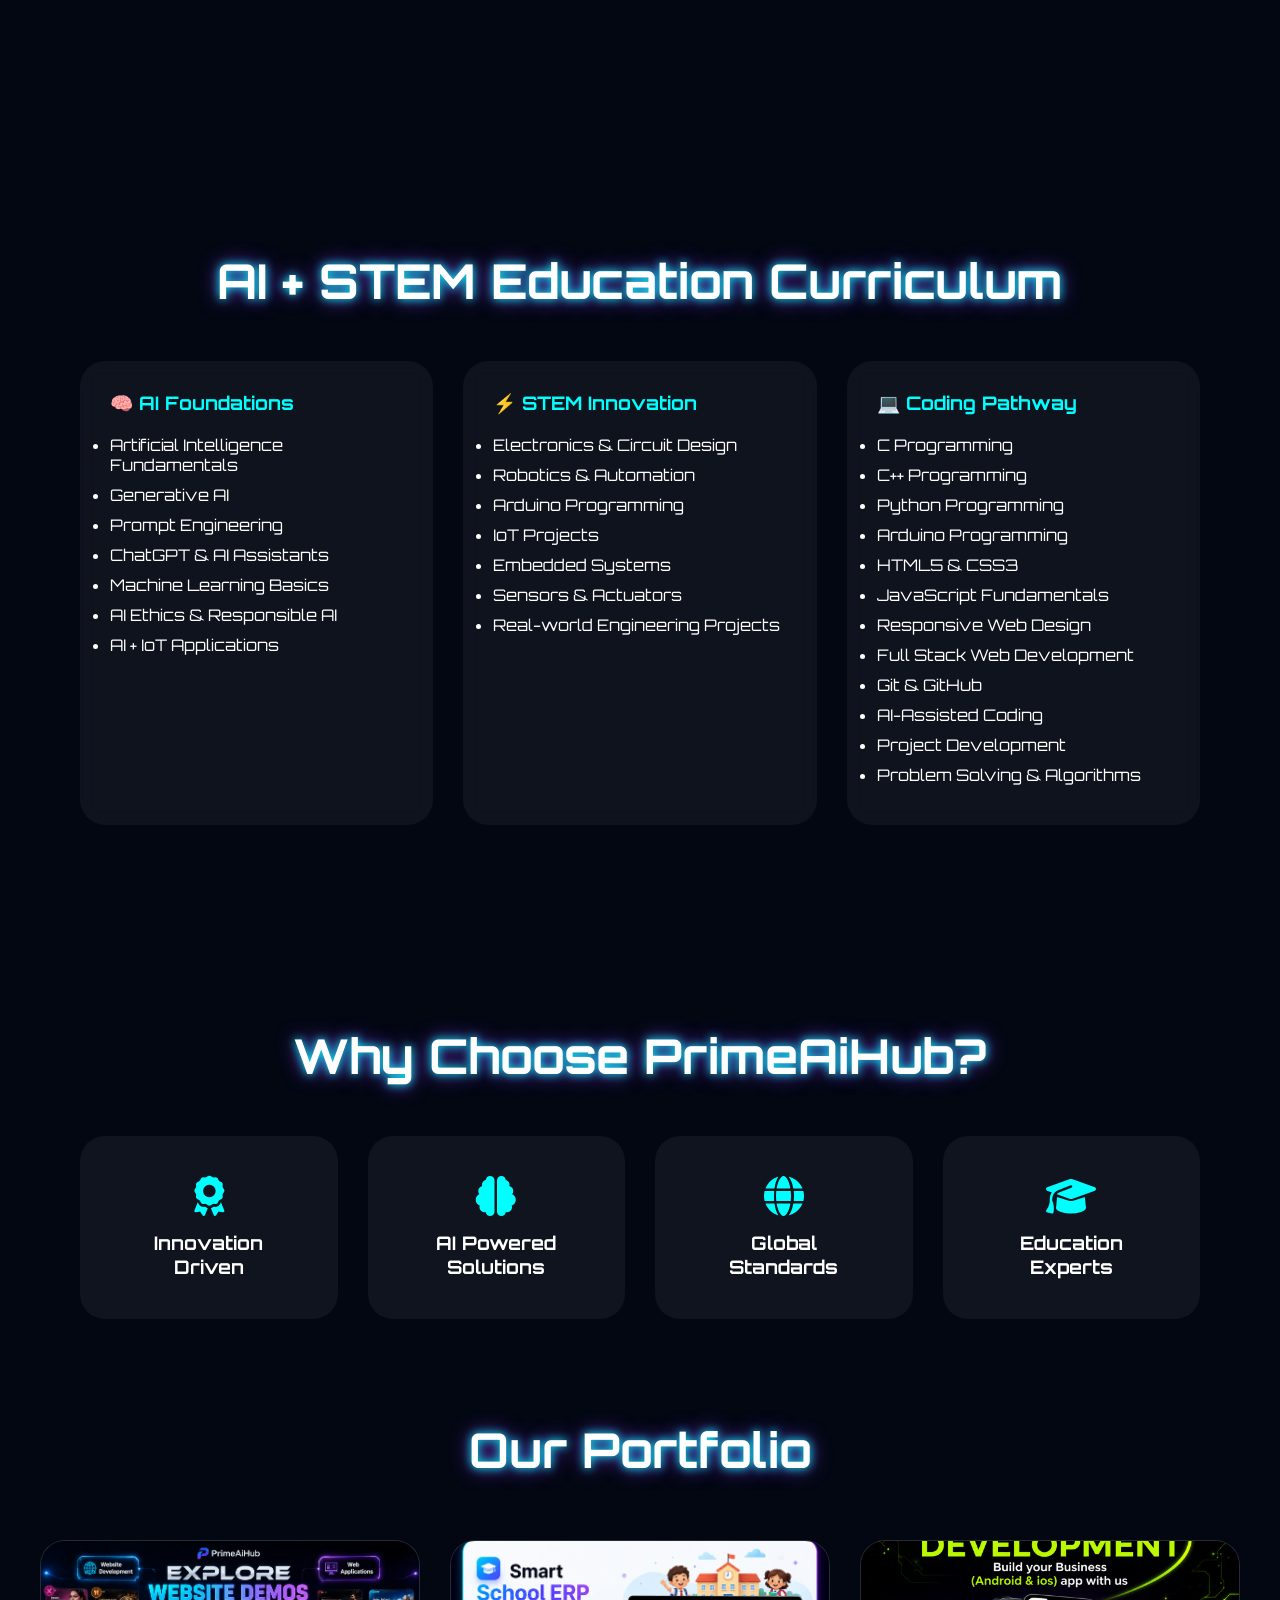
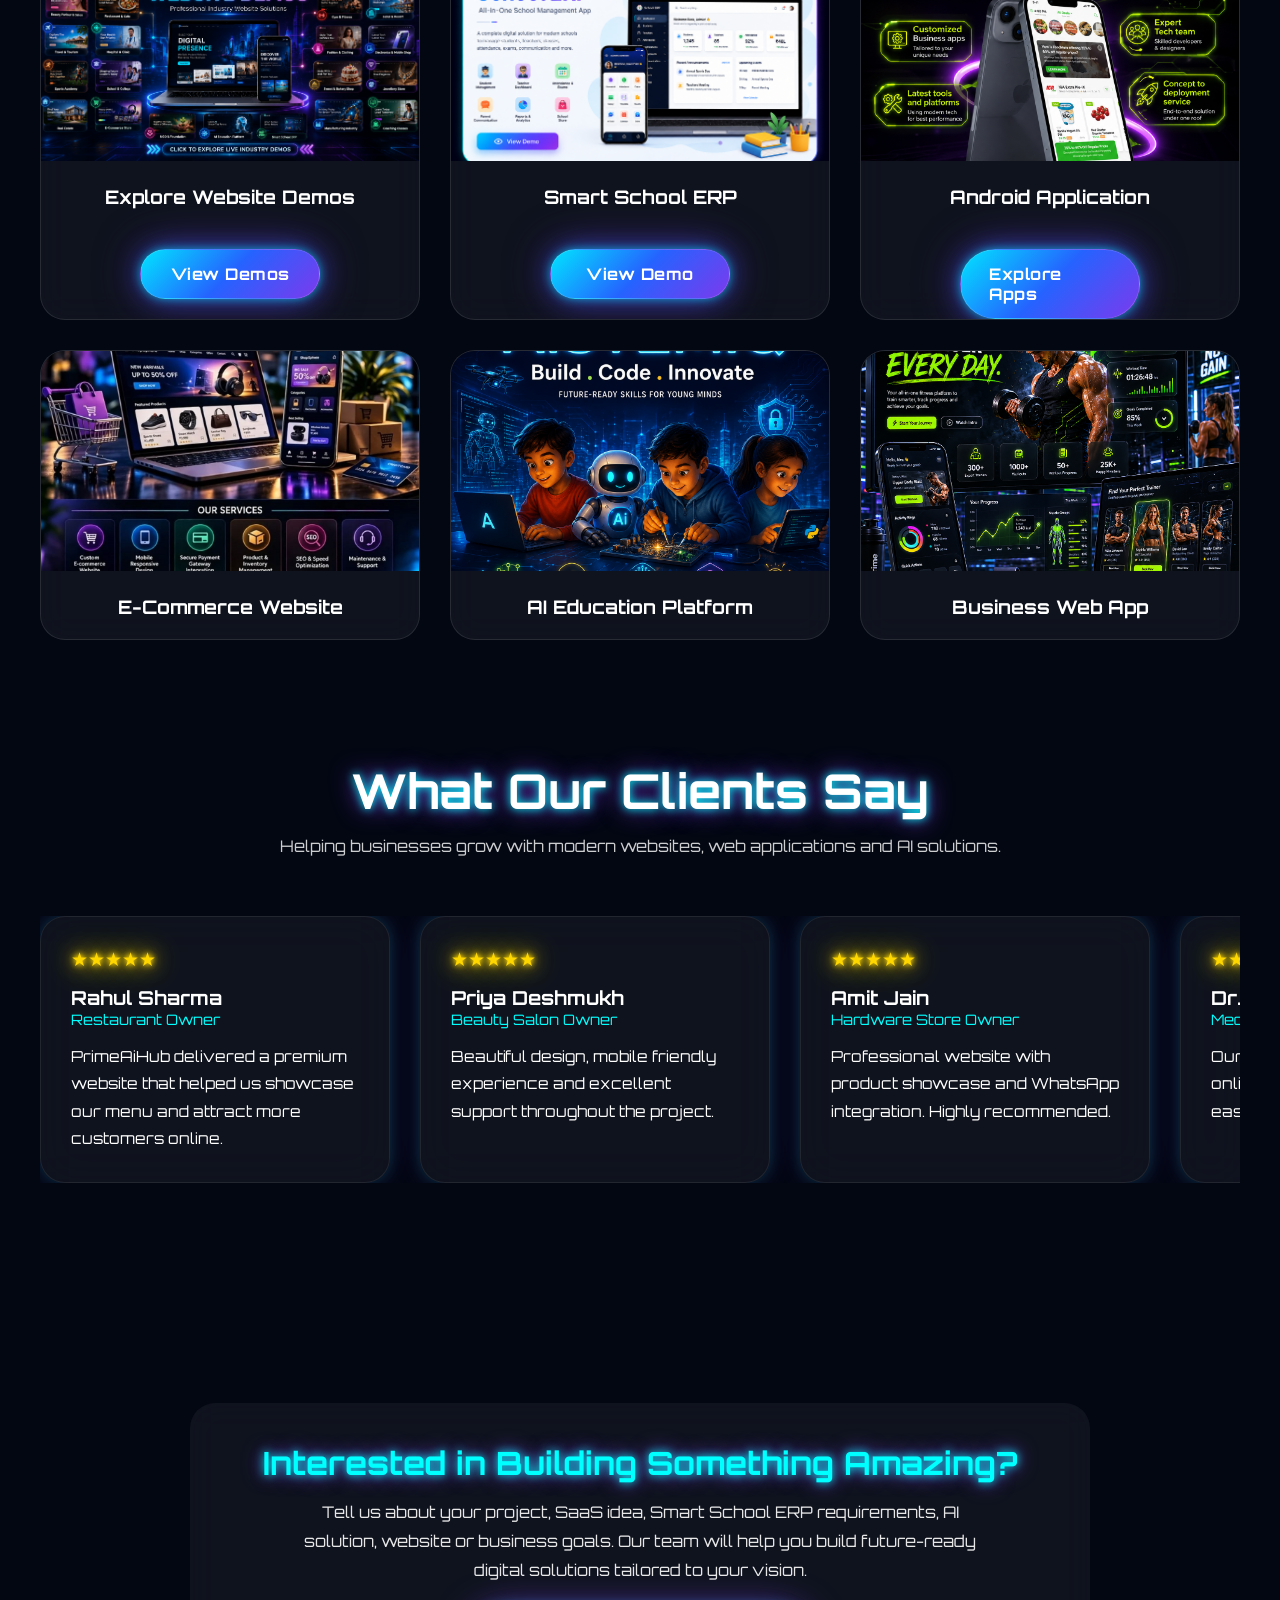
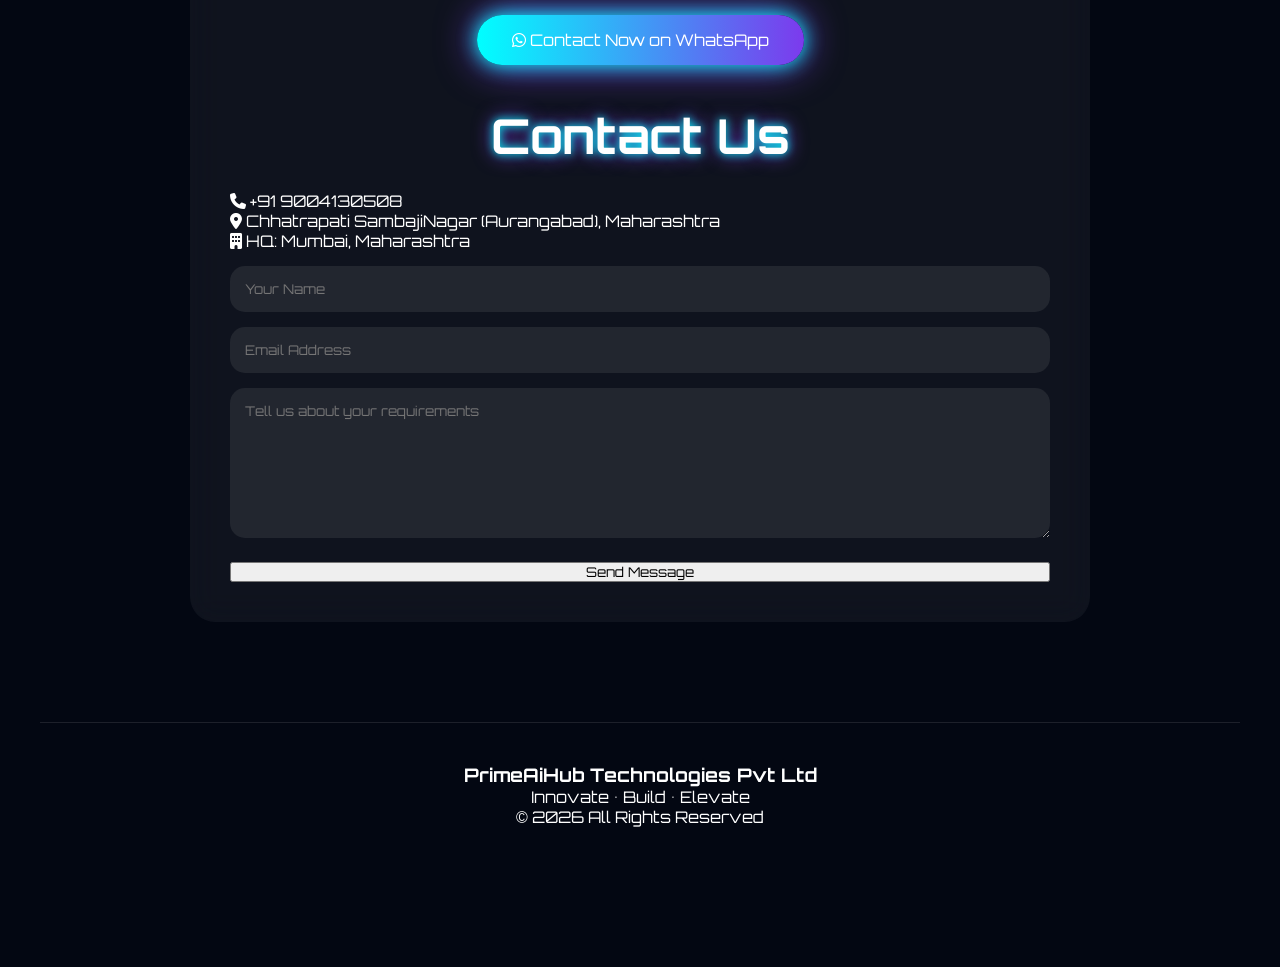
==== commit 5ad09dda: "Update index.html" ====
--- a/index.html
+++ b/index.html
@@ -36,6 +36,16 @@
 <a href="#curriculum">Curriculum</a>
 
 <a href="#portfolio">Portfolio</a>
+
+<a href="careers.html"
+   style="
+   color:#00ffff;
+   text-shadow:
+   0 0 8px #00ffff,
+   0 0 18px #7c3aed;
+   ">
+   ✦ Careers
+</a>    
 
 <a href="#contact">Contact</a>
 
